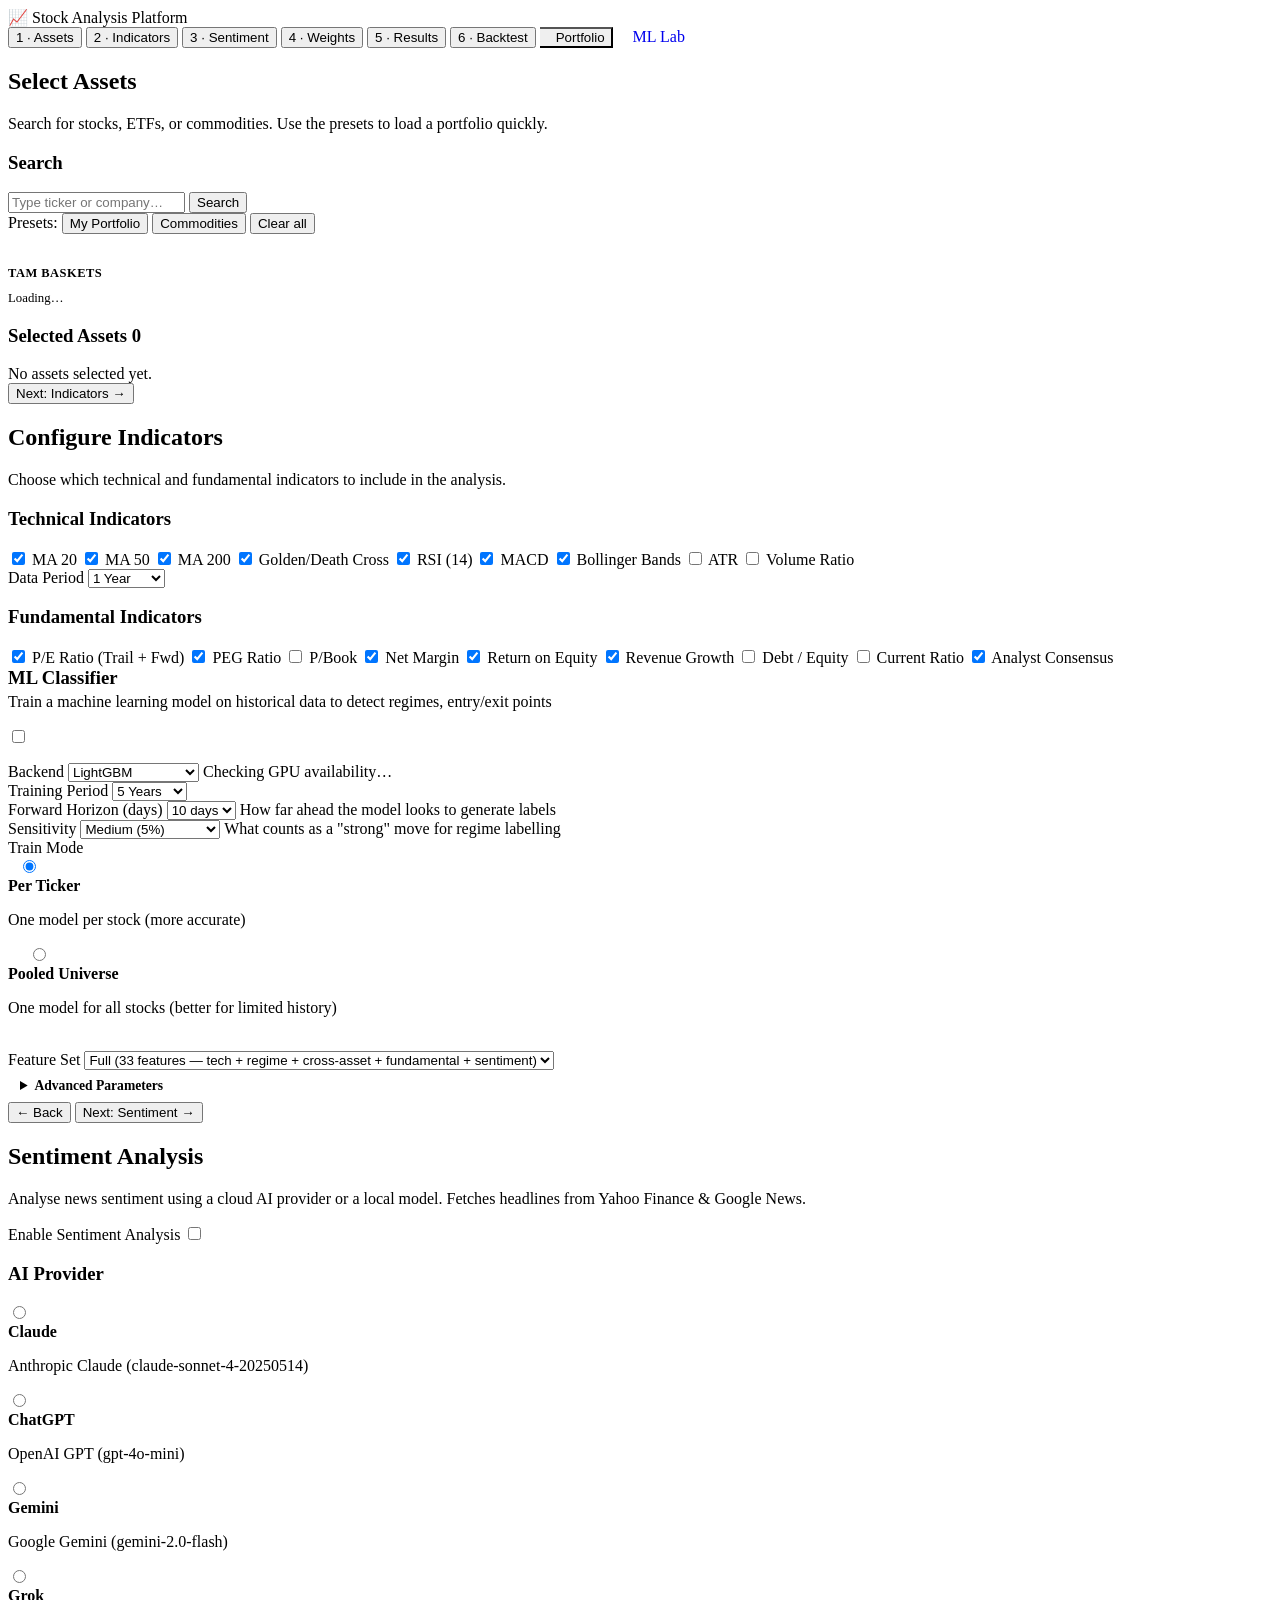
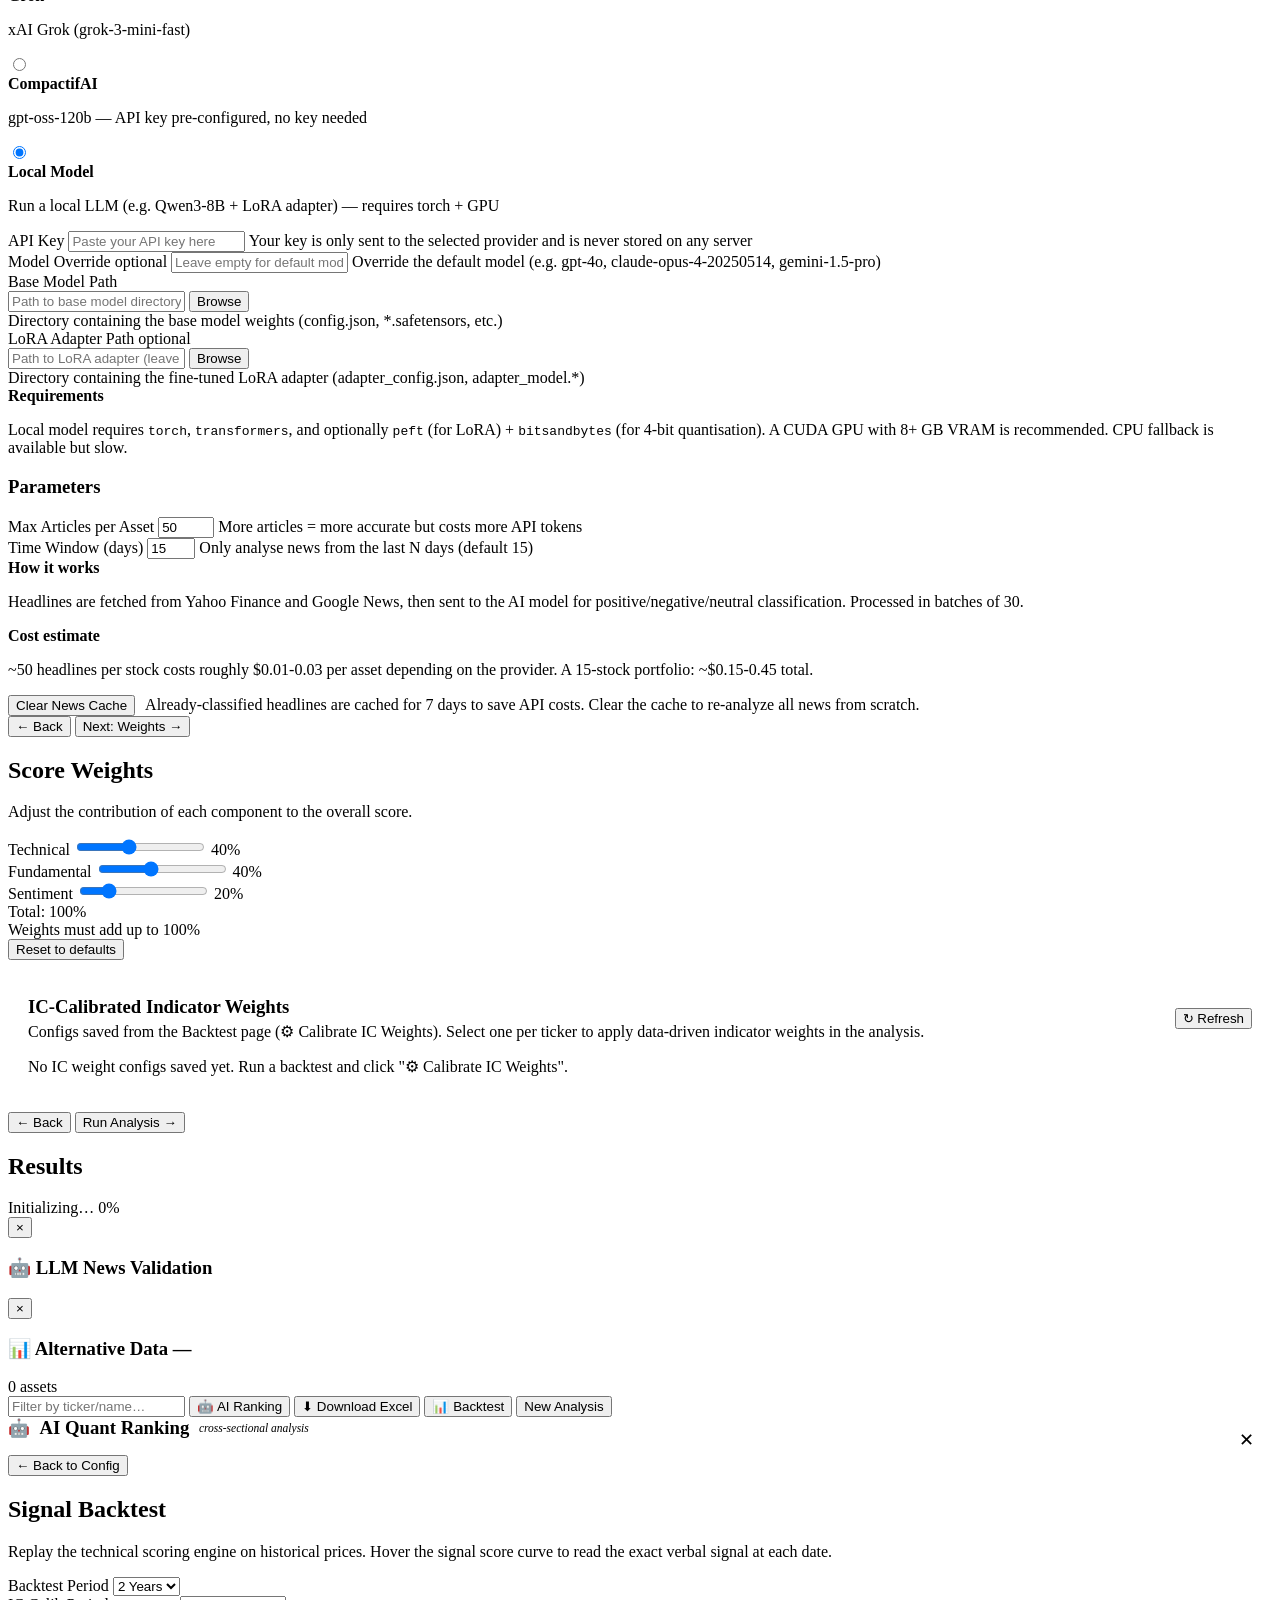
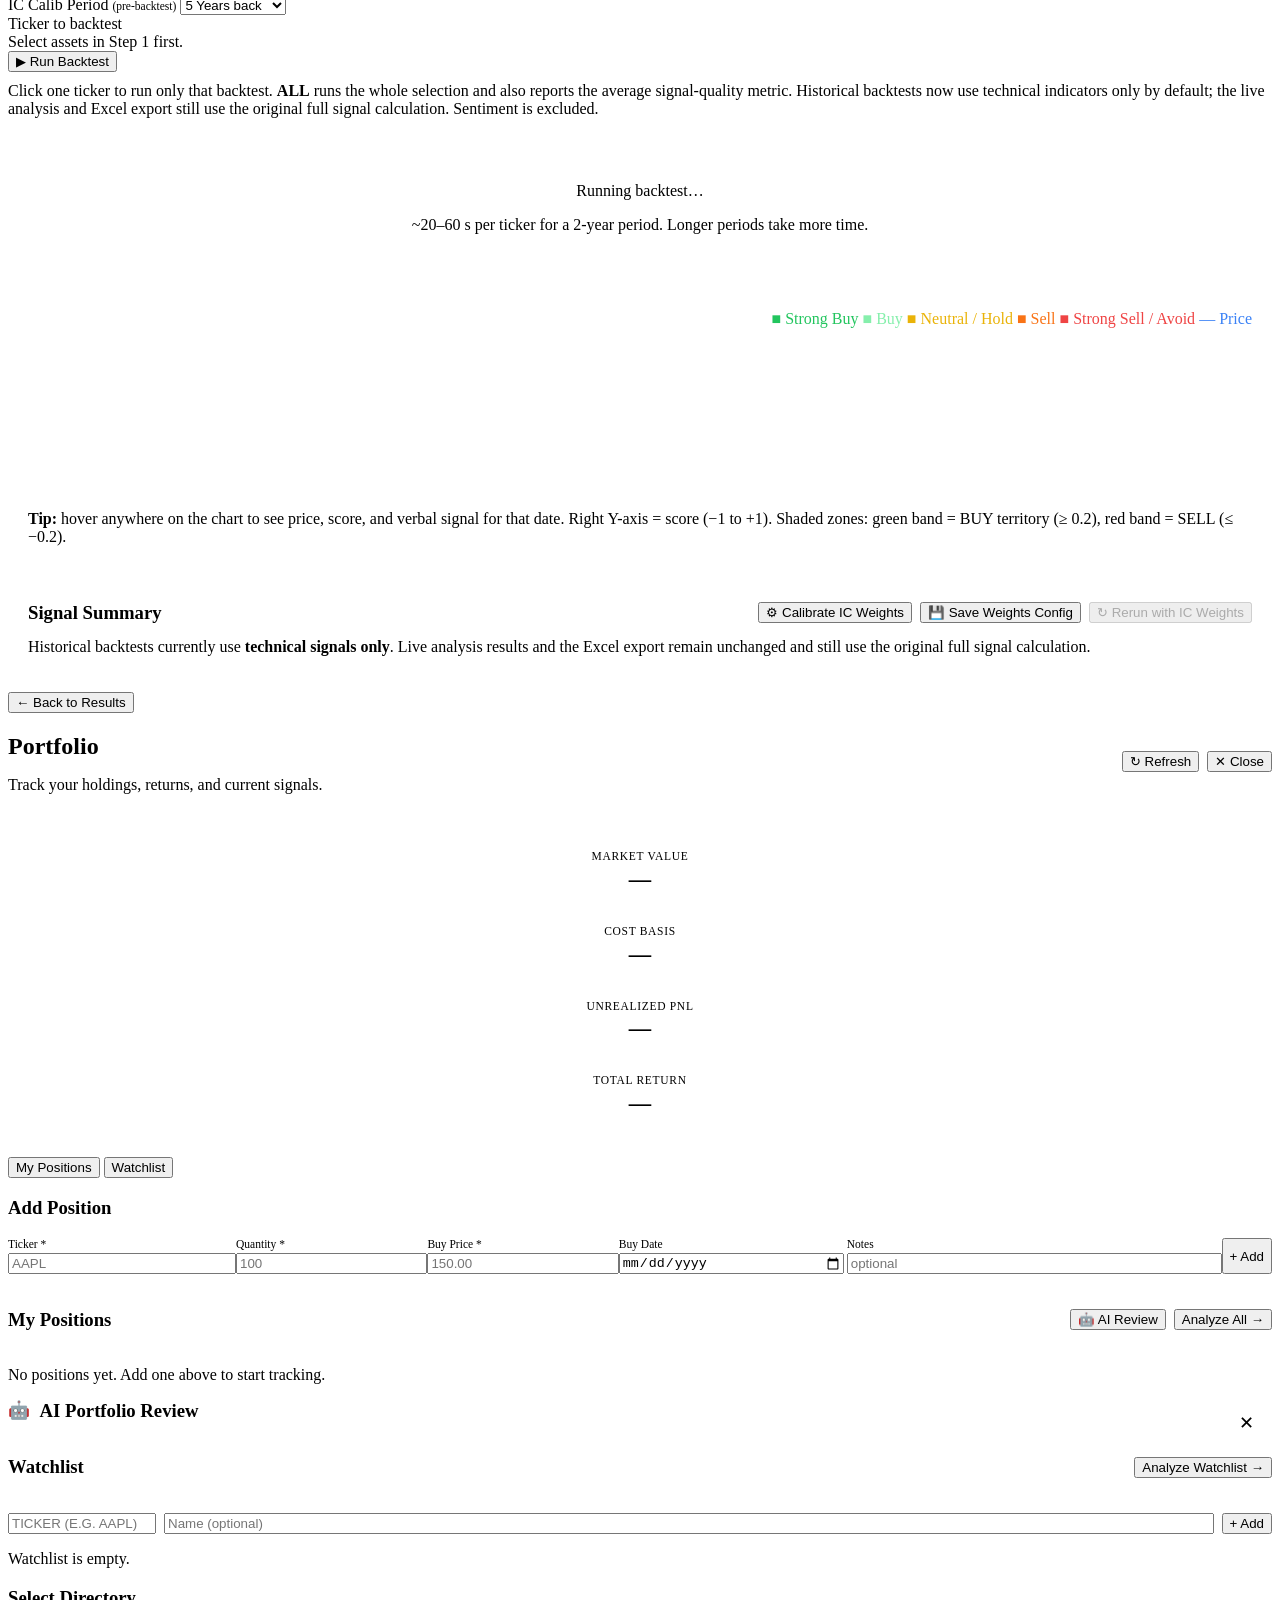
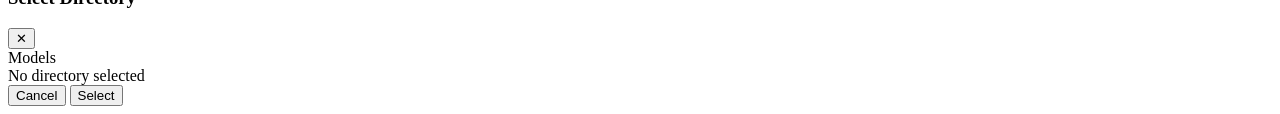
==== frontend/index.html @ 8187e203 "Initial commit" ====
<!DOCTYPE html>
<html lang="en">
<head>
  <meta charset="UTF-8" />
  <meta name="viewport" content="width=device-width, initial-scale=1.0" />
  <title>Stock Analysis Platform</title>
  <link rel="stylesheet" href="/css/style.css" />
</head>
<body>

<!-- ── Top bar ─────────────────────────────────────────────────────────── -->
<header class="topbar">
  <div class="topbar-brand">
    <span class="brand-icon">📈</span>
    <span class="brand-name">Stock Analysis Platform</span>
  </div>
  <nav class="step-nav" id="stepNav">
    <button class="step-btn active" data-step="1">1 · Assets</button>
    <button class="step-btn" data-step="2">2 · Indicators</button>
    <button class="step-btn" data-step="3">3 · Sentiment</button>
    <button class="step-btn" data-step="4">4 · Weights</button>
    <button class="step-btn" data-step="5">5 · Results</button>
    <button class="step-btn" data-step="6">6 · Backtest</button>
    <button class="step-btn" id="portfolioNavBtn" style="margin-left:auto;border-left:1px solid var(--border);padding-left:1rem">Portfolio</button>
    <a href="/ml-dashboard" class="step-btn" style="text-decoration:none;border-left:1px solid var(--border);padding-left:1rem">ML Lab</a>
  </nav>
</header>

<!-- ── Main content ────────────────────────────────────────────────────── -->
<main class="main">

  <!-- ══ STEP 1: Assets ══════════════════════════════════════════════════ -->
  <section class="step" id="step1">
    <h2 class="step-title">Select Assets</h2>
    <p class="step-sub">Search for stocks, ETFs, or commodities. Use the presets to load a portfolio quickly.</p>

    <div class="row gap-md">
      <!-- Search panel -->
      <div class="card flex-1">
        <h3 class="card-title">Search</h3>
        <div class="search-row">
          <input id="searchInput" class="input" type="text" placeholder="Type ticker or company…" autocomplete="off" />
          <button class="btn btn-primary" id="searchBtn">Search</button>
        </div>
        <div id="searchResults" class="search-results hidden"></div>
        <div class="preset-row">
          <span class="preset-label">Presets:</span>
          <button class="btn btn-sm" id="presetPortfolio">My Portfolio</button>
          <button class="btn btn-sm" id="presetCommodities">Commodities</button>
          <button class="btn btn-sm btn-danger" id="clearAssets">Clear all</button>
        </div>
        <!-- TAM Baskets -->
        <div style="margin-top:1rem;padding-top:1rem;border-top:1px solid var(--border)">
          <div style="font-size:0.78rem;color:var(--text2);margin-bottom:0.6rem;font-weight:600;letter-spacing:0.04em;text-transform:uppercase">TAM Baskets</div>
          <div id="tamBasketBtns" style="display:flex;flex-wrap:wrap;gap:0.4rem">
            <span style="font-size:0.8rem;color:var(--text3)">Loading…</span>
          </div>
        </div>
      </div>

      <!-- Selected assets -->
      <div class="card flex-1">
        <h3 class="card-title">Selected Assets <span id="assetCount" class="badge">0</span></h3>
        <div id="assetList" class="asset-list"></div>
        <div id="assetEmpty" class="empty-state">No assets selected yet.</div>
      </div>
    </div>

    <div class="step-footer">
      <button class="btn btn-primary btn-lg" id="step1Next">Next: Indicators →</button>
    </div>
  </section>

  <!-- ══ STEP 2: Indicators ══════════════════════════════════════════════ -->
  <section class="step hidden" id="step2">
    <h2 class="step-title">Configure Indicators</h2>
    <p class="step-sub">Choose which technical and fundamental indicators to include in the analysis.</p>

    <div class="row gap-md">
      <!-- Technical -->
      <div class="card flex-1">
        <h3 class="card-title">Technical Indicators</h3>
        <div class="check-group">
          <label class="check-item"><input type="checkbox" name="tech" value="ma20" checked /> MA 20</label>
          <label class="check-item"><input type="checkbox" name="tech" value="ma50" checked /> MA 50</label>
          <label class="check-item"><input type="checkbox" name="tech" value="ma200" checked /> MA 200</label>
          <label class="check-item"><input type="checkbox" name="tech" value="cross" checked /> Golden/Death Cross</label>
          <label class="check-item"><input type="checkbox" name="tech" value="rsi" checked /> RSI (14)</label>
          <label class="check-item"><input type="checkbox" name="tech" value="macd" checked /> MACD</label>
          <label class="check-item"><input type="checkbox" name="tech" value="bb" checked /> Bollinger Bands</label>
          <label class="check-item"><input type="checkbox" name="tech" value="atr" /> ATR</label>
          <label class="check-item"><input type="checkbox" name="tech" value="vol" /> Volume Ratio</label>
        </div>
        <div class="field mt-md">
          <label class="field-label">Data Period</label>
          <select class="input" id="dataPeriod">
            <option value="6mo">6 Months</option>
            <option value="1y" selected>1 Year</option>
            <option value="2y">2 Years</option>
            <option value="5y">5 Years</option>
          </select>
        </div>
      </div>

      <!-- Fundamental -->
      <div class="card flex-1">
        <h3 class="card-title">Fundamental Indicators</h3>
        <div class="check-group">
          <label class="check-item"><input type="checkbox" name="fund" value="pe" checked /> P/E Ratio (Trail + Fwd)</label>
          <label class="check-item"><input type="checkbox" name="fund" value="peg" checked /> PEG Ratio</label>
          <label class="check-item"><input type="checkbox" name="fund" value="pb" /> P/Book</label>
          <label class="check-item"><input type="checkbox" name="fund" value="margins" checked /> Net Margin</label>
          <label class="check-item"><input type="checkbox" name="fund" value="roe" checked /> Return on Equity</label>
          <label class="check-item"><input type="checkbox" name="fund" value="growth" checked /> Revenue Growth</label>
          <label class="check-item"><input type="checkbox" name="fund" value="de" /> Debt / Equity</label>
          <label class="check-item"><input type="checkbox" name="fund" value="cr" /> Current Ratio</label>
          <label class="check-item"><input type="checkbox" name="fund" value="analyst" checked /> Analyst Consensus</label>
        </div>
      </div>
    </div>

    <!-- ML Classifier -->
    <div class="card mt-md" id="mlCard">
      <div class="toggle-row">
        <div>
          <h3 class="card-title" style="margin:0">ML Classifier</h3>
          <p class="hint" style="margin-top:4px">Train a machine learning model on historical data to detect regimes, entry/exit points</p>
        </div>
        <label class="toggle-switch">
          <input type="checkbox" id="mlEnabled" />
          <span class="toggle-slider"></span>
        </label>
      </div>

      <div id="mlConfig" class="hidden" style="margin-top:16px">
        <div class="row gap-md">
          <div class="flex-1">
            <div class="field">
              <label class="field-label">Backend</label>
              <select class="input" id="mlBackend">
                <option value="lightgbm" selected>LightGBM</option>
                <option value="mlp">MLP (GPU)</option>
                <option value="logistic">Logistic (Baseline)</option>
              </select>
              <span class="hint" id="mlBackendHint">Checking GPU availability…</span>
            </div>

            <div class="field mt-sm">
              <label class="field-label">Training Period</label>
              <select class="input" id="mlTrainPeriod">
                <option value="2y">2 Years</option>
                <option value="3y">3 Years</option>
                <option value="5y" selected>5 Years</option>
                <option value="10y">10 Years</option>
              </select>
            </div>

            <div class="field mt-sm">
              <label class="field-label">Forward Horizon (days)</label>
              <select class="input" id="mlHorizon">
                <option value="5">5 days</option>
                <option value="10" selected>10 days</option>
                <option value="20">20 days</option>
                <option value="40">40 days</option>
              </select>
              <span class="hint">How far ahead the model looks to generate labels</span>
            </div>
          </div>

          <div class="flex-1">
            <div class="field">
              <label class="field-label">Sensitivity</label>
              <select class="input" id="mlThreshold">
                <option value="0.02">High (2% threshold)</option>
                <option value="0.03">Medium-High (3%)</option>
                <option value="0.05" selected>Medium (5%)</option>
                <option value="0.08">Low (8%)</option>
                <option value="0.10">Very Low (10%)</option>
              </select>
              <span class="hint">What counts as a "strong" move for regime labelling</span>
            </div>

            <div class="field mt-sm">
              <label class="field-label">Train Mode</label>
              <div class="radio-group" style="gap:6px">
                <label class="radio-item" style="padding:6px 10px">
                  <input type="radio" name="mlTrainMode" value="per_ticker" checked />
                  <div><strong>Per Ticker</strong><p class="hint">One model per stock (more accurate)</p></div>
                </label>
                <label class="radio-item" style="padding:6px 10px">
                  <input type="radio" name="mlTrainMode" value="universe" />
                  <div><strong>Pooled Universe</strong><p class="hint">One model for all stocks (better for limited history)</p></div>
                </label>
              </div>
            </div>

            <div class="field mt-sm">
              <label class="field-label">Feature Set</label>
              <select class="input" id="mlFeatureSet">
                <option value="full" selected>Full (33 features — tech + regime + cross-asset + fundamental + sentiment)</option>
                <option value="minimal">Minimal (19 features — tech + regime only, faster)</option>
              </select>
            </div>
          </div>
        </div>

        <!-- Advanced (collapsed by default) -->
        <details class="mt-sm" style="border:1px solid var(--border);border-radius:8px;padding:8px 12px">
          <summary style="cursor:pointer;font-size:0.85rem;font-weight:600;color:var(--text2)">Advanced Parameters</summary>
          <div class="row gap-md" style="margin-top:10px">
            <div class="flex-1">
              <div class="field">
                <label class="field-label">Trees (sklearn)</label>
                <input class="input" id="mlTrees" type="number" value="200" min="50" max="500" step="50" />
              </div>
              <div class="field mt-sm">
                <label class="field-label">Max Depth</label>
                <input class="input" id="mlDepth" type="number" value="4" min="2" max="8" />
              </div>
            </div>
            <div class="flex-1">
              <div class="field">
                <label class="field-label">Epochs (PyTorch)</label>
                <input class="input" id="mlEpochs" type="number" value="100" min="20" max="500" step="10" />
              </div>
              <div class="field mt-sm">
                <label class="field-label">Dropout</label>
                <input class="input" id="mlDropout" type="number" value="0.3" min="0" max="0.7" step="0.05" />
              </div>
            </div>
          </div>
          <div class="mt-sm" style="display:flex;align-items:center;gap:10px">
            <button class="btn btn-sm btn-outline" id="clearMLModels" type="button">Clear Cached Models</button>
            <span class="hint">Trained models are cached for 7 days. Clear to force retraining.</span>
          </div>
        </details>
      </div>
    </div>

    <div class="step-footer">
      <button class="btn btn-ghost" id="step2Back">← Back</button>
      <button class="btn btn-primary btn-lg" id="step2Next">Next: Sentiment →</button>
    </div>
  </section>

  <!-- ══ STEP 3: Sentiment ════════════════════════════════════════════════ -->
  <section class="step hidden" id="step3">
    <h2 class="step-title">Sentiment Analysis</h2>
    <p class="step-sub">Analyse news sentiment using a cloud AI provider or a local model. Fetches headlines from Yahoo Finance &amp; Google News.</p>

    <div class="card">
      <div class="toggle-row">
        <label class="toggle-label">Enable Sentiment Analysis</label>
        <label class="toggle-switch">
          <input type="checkbox" id="sentEnabled" />
          <span class="toggle-slider"></span>
        </label>
      </div>
    </div>

    <div id="sentConfig" class="hidden">
      <div class="row gap-md mt-md">
        <div class="card flex-1">
          <h3 class="card-title">AI Provider</h3>
          <div class="radio-group">
            <label class="radio-item">
              <input type="radio" name="sentProvider" value="claude" />
              <div>
                <strong>Claude</strong>
                <p class="hint">Anthropic Claude (claude-sonnet-4-20250514)</p>
              </div>
            </label>
            <label class="radio-item">
              <input type="radio" name="sentProvider" value="gpt" />
              <div>
                <strong>ChatGPT</strong>
                <p class="hint">OpenAI GPT (gpt-4o-mini)</p>
              </div>
            </label>
            <label class="radio-item">
              <input type="radio" name="sentProvider" value="gemini" />
              <div>
                <strong>Gemini</strong>
                <p class="hint">Google Gemini (gemini-2.0-flash)</p>
              </div>
            </label>
            <label class="radio-item">
              <input type="radio" name="sentProvider" value="grok" />
              <div>
                <strong>Grok</strong>
                <p class="hint">xAI Grok (grok-3-mini-fast)</p>
              </div>
            </label>
            <label class="radio-item">
              <input type="radio" name="sentProvider" value="compactifai" />
              <div>
                <strong>CompactifAI</strong>
                <p class="hint">gpt-oss-120b — API key pre-configured, no key needed</p>
              </div>
            </label>
            <label class="radio-item">
              <input type="radio" name="sentProvider" value="local" checked />
              <div>
                <strong>Local Model</strong>
                <p class="hint">Run a local LLM (e.g. Qwen3-8B + LoRA adapter) — requires torch + GPU</p>
              </div>
            </label>
          </div>

          <!-- Cloud API fields (hidden when local is selected) -->
          <div id="cloudApiFields">
            <div class="field mt-md">
              <label class="field-label">API Key</label>
              <input class="input" id="apiKey" type="password"
                     placeholder="Paste your API key here" autocomplete="off" />
              <span class="hint">Your key is only sent to the selected provider and is never stored on any server</span>
            </div>

            <div class="field mt-sm">
              <label class="field-label">Model Override <span class="badge badge-opt">optional</span></label>
              <input class="input" id="sentModel" type="text"
                     placeholder="Leave empty for default model" />
              <span class="hint">Override the default model (e.g. gpt-4o, claude-opus-4-20250514, gemini-1.5-pro)</span>
            </div>
          </div>

          <!-- Local model fields (hidden when cloud API is selected) -->
          <div id="localModelFields" class="hidden">
            <div class="field mt-md">
              <label class="field-label">Base Model Path</label>
              <div class="input-with-btn">
                <input class="input" id="modelPath" type="text"
                       placeholder="Path to base model directory (e.g. Qwen3-8B)" />
                <button class="btn btn-sm" id="browseModelBtn">Browse</button>
              </div>
              <span class="hint">Directory containing the base model weights (config.json, *.safetensors, etc.)</span>
            </div>

            <div class="field mt-sm">
              <label class="field-label">LoRA Adapter Path <span class="badge badge-opt">optional</span></label>
              <div class="input-with-btn">
                <input class="input" id="adapterPath" type="text"
                       placeholder="Path to LoRA adapter (leave empty for base model only)" />
                <button class="btn btn-sm" id="browseAdapterBtn">Browse</button>
              </div>
              <span class="hint">Directory containing the fine-tuned LoRA adapter (adapter_config.json, adapter_model.*)</span>
            </div>

            <div class="info-box info-box-warn mt-sm">
              <strong>Requirements</strong>
              <p>Local model requires <code>torch</code>, <code>transformers</code>, and optionally
                 <code>peft</code> (for LoRA) + <code>bitsandbytes</code> (for 4-bit quantisation).
                 A CUDA GPU with 8+ GB VRAM is recommended. CPU fallback is available but slow.</p>
            </div>
          </div>
        </div>

        <div class="card flex-1">
          <h3 class="card-title">Parameters</h3>
          <div class="field">
            <label class="field-label">Max Articles per Asset</label>
            <input class="input" id="maxArticles" type="number" value="50" min="5" max="200" />
            <span class="hint">More articles = more accurate but costs more API tokens</span>
          </div>
          <div class="field mt-sm">
            <label class="field-label">Time Window (days)</label>
            <input class="input" id="newsDays" type="number" value="15" min="1" max="90" />
            <span class="hint">Only analyse news from the last N days (default 15)</span>
          </div>
          <div class="info-box mt-md">
            <strong>How it works</strong>
            <p>Headlines are fetched from Yahoo Finance and Google News, then sent to the AI model
               for positive/negative/neutral classification. Processed in batches of 30.</p>
          </div>
          <div id="costEstimate" class="info-box info-box-green mt-sm">
            <strong>Cost estimate</strong>
            <p>~50 headlines per stock costs roughly $0.01-0.03 per asset depending on the provider.
               A 15-stock portfolio: ~$0.15-0.45 total.</p>
          </div>
          <div class="mt-sm" style="display:flex;align-items:center;gap:10px;">
            <button class="btn btn-sm btn-outline" id="clearCacheBtn" type="button"
                    onclick="clearNewsCache()">Clear News Cache</button>
            <span class="hint">Already-classified headlines are cached for 7 days to save API costs.
                  Clear the cache to re-analyze all news from scratch.</span>
          </div>
        </div>
      </div>
    </div>

    <div class="step-footer">
      <button class="btn btn-ghost" id="step3Back">← Back</button>
      <button class="btn btn-primary btn-lg" id="step3Next">Next: Weights →</button>
    </div>
  </section>

  <!-- ══ STEP 4: Weights ══════════════════════════════════════════════════ -->
  <section class="step hidden" id="step4">
    <h2 class="step-title">Score Weights</h2>
    <p class="step-sub">Adjust the contribution of each component to the overall score.</p>

    <div class="card weight-card">
      <div class="weight-row">
        <span class="weight-label">Technical</span>
        <input class="weight-slider" type="range" id="wTech" min="0" max="100" value="40" />
        <span class="weight-val" id="wTechVal">40%</span>
      </div>
      <div class="weight-row">
        <span class="weight-label">Fundamental</span>
        <input class="weight-slider" type="range" id="wFund" min="0" max="100" value="40" />
        <span class="weight-val" id="wFundVal">40%</span>
      </div>
      <div class="weight-row" id="sentWeightRow">
        <span class="weight-label">Sentiment</span>
        <input class="weight-slider" type="range" id="wSent" min="0" max="100" value="20" />
        <span class="weight-val" id="wSentVal">20%</span>
      </div>
      <div class="weight-total">
        <span>Total: </span><span id="weightTotal" class="weight-total-val">100%</span>
      </div>
      <div id="weightWarning" class="warning hidden">Weights must add up to 100%</div>
      <button class="btn btn-sm mt-md" id="resetWeights">Reset to defaults</button>
    </div>

    <!-- IC Weight Configs panel -->
    <div class="card" style="padding:1.25rem;margin-top:1rem">
      <div style="display:flex;align-items:center;justify-content:space-between;flex-wrap:wrap;gap:0.5rem;margin-bottom:0.75rem">
        <div>
          <h3 class="card-title" style="margin:0">IC-Calibrated Indicator Weights</h3>
          <p class="hint" style="margin:0.2rem 0 0">
            Configs saved from the Backtest page (⚙ Calibrate IC Weights).
            Select one per ticker to apply data-driven indicator weights in the analysis.
          </p>
        </div>
        <button class="btn btn-outline btn-sm" onclick="loadICWeightConfigs()">↻ Refresh</button>
      </div>
      <div id="icWeightConfigList">
        <p class="hint muted">No IC weight configs saved yet. Run a backtest and click "⚙ Calibrate IC Weights".</p>
      </div>
      <div id="icWeightActive" style="margin-top:0.75rem"></div>
    </div>

    <div class="step-footer">
      <button class="btn btn-ghost" id="step4Back">← Back</button>
      <button class="btn btn-primary btn-lg" id="runAnalysis">Run Analysis →</button>
    </div>
  </section>

  <!-- ══ STEP 5: Results ══════════════════════════════════════════════════ -->
  <section class="step hidden" id="step5">
    <h2 class="step-title">Results</h2>

    <!-- Progress panel -->
    <div id="progressPanel" class="card progress-card">
      <div class="progress-header">
        <span id="progressStage">Initializing…</span>
        <span id="progressPct" class="progress-pct">0%</span>
      </div>
      <div class="progress-bar-wrap">
        <div class="progress-bar" id="progressBar" style="width:0%"></div>
      </div>
      <div id="progressLog" class="progress-log"></div>
    </div>

    <!-- Results panel (hidden until done) -->
    <!-- LLM validator modal -->
    <div id="llmModal" class="llm-modal hidden">
      <div class="llm-modal-content">
        <button class="llm-modal-close" onclick="document.getElementById('llmModal').classList.add('hidden')">×</button>
        <h3>🤖 LLM News Validation</h3>
        <div id="llmModalBody"></div>
      </div>
    </div>

    <!-- Alternative data modal -->
    <div id="altDataModal" class="llm-modal hidden">
      <div class="llm-modal-content" style="max-width:660px">
        <button class="llm-modal-close" onclick="document.getElementById('altDataModal').classList.add('hidden')">×</button>
        <h3>📊 Alternative Data — <span id="altDataTicker"></span></h3>
        <div id="altDataBody"></div>
      </div>
    </div>

    <div id="resultsPanel" class="hidden">
      <div class="results-toolbar">
        <div class="results-info">
          <span id="resultsCount" class="badge badge-lg">0 assets</span>
          <span id="resultsDate" class="hint"></span>
        </div>
        <div class="results-actions">
          <input class="input input-sm" id="filterInput" type="text" placeholder="Filter by ticker/name…" />
          <button class="btn btn-outline" id="aiRankBtn" title="AI cross-sectional ranking of all analyzed stocks">🤖 AI Ranking</button>
          <button class="btn btn-success" id="downloadExcel">⬇ Download Excel</button>
          <button class="btn btn-outline" id="goToBacktest">📊 Backtest</button>
          <button class="btn btn-ghost" id="newAnalysis">New Analysis</button>
        </div>
      </div>

      <!-- AI Quant Ranking panel (shown inline below toolbar) -->
      <div id="aiRankPanel" class="hidden" style="margin-bottom:1rem">
        <div class="card" style="border:1px solid var(--accent);position:relative">
          <button onclick="closeAiRankPanel()" style="position:absolute;top:0.75rem;right:0.75rem;background:none;border:none;color:var(--text2);font-size:1.1rem;cursor:pointer">✕</button>
          <div style="display:flex;align-items:center;gap:0.6rem;margin-bottom:1rem">
            <span style="font-size:1.1rem">🤖</span>
            <h3 class="card-title" style="margin:0">AI Quant Ranking</h3>
            <span style="font-size:0.72rem;color:var(--text2);font-style:italic">cross-sectional analysis</span>
          </div>
          <div id="aiRankBody"></div>
        </div>
      </div>

      <!-- Summary cards -->
      <div id="summaryCards" class="summary-cards"></div>

      <!-- Table -->
      <div class="table-wrap">
        <table class="results-table" id="resultsTable">
          <thead>
            <tr id="tableHead"></tr>
          </thead>
          <tbody id="tableBody"></tbody>
        </table>
      </div>
    </div>

    <div class="step-footer">
      <button class="btn btn-ghost" id="step5Back">← Back to Config</button>
    </div>
  </section>


  <!-- ══ STEP 6: Backtest ═══════════════════════════════════════════════════ -->
  <section class="step hidden" id="step6">
    <h2 class="step-title">Signal Backtest</h2>
    <p class="step-sub">Replay the technical scoring engine on historical prices. Hover the signal score curve to read the exact verbal signal at each date.</p>

    <!-- Controls -->
    <div class="card">
      <div class="row gap-md" style="align-items:flex-end;flex-wrap:wrap">
        <div class="field" style="min-width:160px">
          <label class="field-label">Backtest Period</label>
          <select class="input" id="btPeriod">
            <option value="1y">1 Year</option>
            <option value="2y" selected>2 Years</option>
            <option value="5y">5 Years</option>
          </select>
        </div>
        <div class="field" style="min-width:180px">
          <label class="field-label" title="IC calibration is computed on data BEFORE the backtest window. This controls how far back to fetch for calibration.">IC Calib Period <span class="hint" style="font-size:0.72rem">(pre-backtest)</span></label>
          <select class="input" id="btCalibPeriod">
            <option value="3y">3 Years back</option>
            <option value="5y" selected>5 Years back</option>
            <option value="10y">10 Years back</option>
          </select>
        </div>
        <div class="flex-1">
          <label class="field-label">Ticker to backtest</label>
          <div id="btTickerList" class="bt-ticker-tabs">
            <span class="hint">Select assets in Step 1 first.</span>
          </div>
        </div>
        <button class="btn btn-primary" id="runBacktest" style="white-space:nowrap;align-self:flex-end">▶ Run Backtest</button>
      </div>
      <p class="hint" style="margin-top:0.6rem">Click one ticker to run only that backtest. <strong>ALL</strong> runs the whole selection and also reports the average signal-quality metric. Historical backtests now use technical indicators only by default; the live analysis and Excel export still use the original full signal calculation. Sentiment is excluded.</p>
    </div>

    <!-- Loading state -->
    <div id="btLoading" class="card hidden" style="text-align:center;padding:2.5rem 2rem">
      <div class="bt-spinner"></div>
      <p id="btLoadingMsg" style="color:var(--text2);margin-top:0.5rem;font-weight:500">Running backtest…</p>
      <p class="hint">~20–60 s per ticker for a 2-year period. Longer periods take more time.</p>
    </div>

    <!-- Chart panel -->
    <div id="btChartPanel" class="card hidden" style="padding:1.25rem">
      <!-- Header row: title + legend -->
      <div style="display:flex;align-items:center;justify-content:space-between;flex-wrap:wrap;gap:0.5rem;margin-bottom:0.6rem">
        <span id="btChartTitle" class="card-title" style="margin:0;font-size:1rem"></span>
        <div class="bt-legend">
          <span class="bt-legend-item" style="color:#22c55e">■ Strong Buy</span>
          <span class="bt-legend-item" style="color:#86efac">■ Buy</span>
          <span class="bt-legend-item" style="color:#eab308">■ Neutral / Hold</span>
          <span class="bt-legend-item" style="color:#f97316">■ Sell</span>
          <span class="bt-legend-item" style="color:#ef4444">■ Strong Sell / Avoid</span>
          <span class="bt-legend-item" style="color:#3b82f6">— Price</span>
        </div>
      </div>
      <!-- Ticker tabs (shown when multiple stocks) -->
      <div id="btChartTabs" class="bt-ticker-tabs" style="margin-bottom:0.75rem"></div>
      <!-- Canvas -->
      <div class="bt-chart-wrap">
        <canvas id="btChart"></canvas>
      </div>
      <p class="bt-note">
        <strong>Tip:</strong> hover anywhere on the chart to see price, score, and verbal signal for that date.
        Right Y-axis = score (−1 to +1). Shaded zones: green band = BUY territory (≥ 0.2), red band = SELL (≤ −0.2).
      </p>
    </div>

    <!-- Stats panel -->
    <div id="btStats" class="hidden">
      <div class="card" style="padding:1.25rem">
        <div style="display:flex;align-items:center;justify-content:space-between;flex-wrap:wrap;gap:0.5rem;margin-bottom:0.9rem">
          <h3 class="card-title" style="margin:0">Signal Summary</h3>
          <div style="display:flex;gap:0.5rem;align-items:center;flex-wrap:wrap">
            <button class="btn btn-outline btn-sm" id="btCalibrateIC" title="Calibrate IC weights on data BEFORE the backtest window (uses IC Calib Period setting)">
              ⚙ Calibrate IC Weights
            </button>
            <button class="btn btn-outline btn-sm" id="btSaveWeights" title="Save the current weights config (calibrated if applicable) to the Step 4 weights list under this ticker">
              💾 Save Weights Config
            </button>
            <button class="btn btn-outline btn-sm" id="btRerunIC" disabled title="Rerun the backtest using the saved IC weights for this ticker">
              ↻ Rerun with IC Weights
            </button>
          </div>
        </div>
        <div id="btCalibrateStatus" style="font-size:0.78rem;margin-bottom:0.5rem"></div>
        <div id="btStatsInner"></div>
        <p class="bt-note" style="margin-top:0.75rem">
          Historical backtests currently use <strong>technical signals only</strong>. Live analysis results and the Excel export remain unchanged and still use the original full signal calculation.
        </p>
      </div>
    </div>

    <div class="step-footer">
      <button class="btn btn-ghost" id="step6Back">← Back to Results</button>
    </div>
  </section>

  <!-- ══ PORTFOLIO SECTION ════════════════════════════════════════════════ -->
  <section id="portfolioSection" class="step hidden">
    <div style="display:flex;align-items:center;justify-content:space-between;margin-bottom:1.5rem">
      <div>
        <h2 class="step-title" style="margin-bottom:0.25rem">Portfolio</h2>
        <p class="step-sub">Track your holdings, returns, and current signals.</p>
      </div>
      <div style="display:flex;gap:0.5rem">
        <button class="btn btn-sm" id="portfolioRefresh">↻ Refresh</button>
        <button class="btn btn-sm btn-danger" id="portfolioClose">✕ Close</button>
      </div>
    </div>

    <!-- Summary cards -->
    <div class="row gap-md" style="margin-bottom:1.5rem">
      <div class="card" style="flex:1;text-align:center;padding:1rem">
        <div style="font-size:0.72rem;color:var(--text2);text-transform:uppercase;letter-spacing:0.06em;margin-bottom:0.3rem">Market Value</div>
        <div id="pfMarketValue" style="font-size:1.4rem;font-weight:700">—</div>
      </div>
      <div class="card" style="flex:1;text-align:center;padding:1rem">
        <div style="font-size:0.72rem;color:var(--text2);text-transform:uppercase;letter-spacing:0.06em;margin-bottom:0.3rem">Cost Basis</div>
        <div id="pfCostBasis" style="font-size:1.4rem;font-weight:700">—</div>
      </div>
      <div class="card" style="flex:1;text-align:center;padding:1rem">
        <div style="font-size:0.72rem;color:var(--text2);text-transform:uppercase;letter-spacing:0.06em;margin-bottom:0.3rem">Unrealized PnL</div>
        <div id="pfUnrealized" style="font-size:1.4rem;font-weight:700">—</div>
      </div>
      <div class="card" style="flex:1;text-align:center;padding:1rem">
        <div style="font-size:0.72rem;color:var(--text2);text-transform:uppercase;letter-spacing:0.06em;margin-bottom:0.3rem">Total Return</div>
        <div id="pfReturnPct" style="font-size:1.4rem;font-weight:700">—</div>
      </div>
    </div>

    <!-- Tabs -->
    <div style="display:flex;gap:4px;margin-bottom:1rem">
      <button class="btn btn-sm active" id="pfTabPositions" onclick="pfSwitchTab('positions')">My Positions</button>
      <button class="btn btn-sm" id="pfTabWatchlist" onclick="pfSwitchTab('watchlist')">Watchlist</button>
    </div>

    <!-- Positions tab -->
    <div id="pfPositionsPane">
      <!-- Add position form -->
      <div class="card" style="margin-bottom:1rem">
        <h3 class="card-title">Add Position</h3>
        <div style="display:grid;grid-template-columns:1.2fr 1fr 1fr 1.2fr 2fr auto;gap:0.5rem;align-items:end">
          <div>
            <label style="font-size:0.72rem;color:var(--text2);display:block;margin-bottom:0.2rem">Ticker *</label>
            <input id="pfPosTicker" class="input" type="text" placeholder="AAPL" style="text-transform:uppercase;width:100%" />
          </div>
          <div>
            <label style="font-size:0.72rem;color:var(--text2);display:block;margin-bottom:0.2rem">Quantity *</label>
            <input id="pfPosQty" class="input" type="number" step="any" min="0" placeholder="100" style="width:100%" />
          </div>
          <div>
            <label style="font-size:0.72rem;color:var(--text2);display:block;margin-bottom:0.2rem">Buy Price *</label>
            <input id="pfPosPrice" class="input" type="number" step="any" min="0" placeholder="150.00" style="width:100%" />
          </div>
          <div>
            <label style="font-size:0.72rem;color:var(--text2);display:block;margin-bottom:0.2rem">Buy Date</label>
            <input id="pfPosDate" class="input" type="date" style="width:100%" />
          </div>
          <div>
            <label style="font-size:0.72rem;color:var(--text2);display:block;margin-bottom:0.2rem">Notes</label>
            <input id="pfPosNotes" class="input" type="text" placeholder="optional" style="width:100%" />
          </div>
          <button class="btn btn-sm btn-primary" id="pfPosAdd" style="height:36px">+ Add</button>
        </div>
      </div>

      <!-- Positions table -->
      <div class="card">
        <div style="display:flex;align-items:center;justify-content:space-between;margin-bottom:1rem">
          <h3 class="card-title">My Positions</h3>
          <div style="display:flex;gap:0.5rem">
            <button class="btn btn-sm btn-outline" id="pfAiReviewBtn" title="AI portfolio manager review">🤖 AI Review</button>
            <button class="btn btn-sm btn-primary" id="pfAnalyzePositions">Analyze All →</button>
          </div>
        </div>
        <div id="pfPositionsTable" style="overflow-x:auto"><div class="empty-state">No positions yet. Add one above to start tracking.</div></div>
      </div>

      <!-- AI Portfolio Review panel -->
      <div id="pfAiReviewPanel" class="hidden" style="margin-top:1rem">
        <div class="card" style="border:1px solid var(--accent);position:relative">
          <button onclick="closePfAiReview()" style="position:absolute;top:0.75rem;right:0.75rem;background:none;border:none;color:var(--text2);font-size:1.1rem;cursor:pointer">✕</button>
          <div style="display:flex;align-items:center;gap:0.6rem;margin-bottom:1rem">
            <span style="font-size:1.1rem">🤖</span>
            <h3 class="card-title" style="margin:0">AI Portfolio Review</h3>
          </div>
          <div id="pfAiReviewBody"></div>
        </div>
      </div>
    </div>

    <!-- Watchlist tab -->
    <div id="pfWatchlistPane" class="hidden">
      <div class="card">
        <div style="display:flex;align-items:center;justify-content:space-between;margin-bottom:1rem">
          <h3 class="card-title">Watchlist</h3>
          <button class="btn btn-sm btn-primary" id="pfAnalyzeWatchlist">Analyze Watchlist →</button>
        </div>
        <div style="display:flex;gap:0.5rem;margin-bottom:1rem">
          <input id="pfWatchTicker" class="input" type="text" placeholder="Ticker (e.g. AAPL)" style="max-width:140px;text-transform:uppercase" />
          <input id="pfWatchName" class="input" type="text" placeholder="Name (optional)" style="flex:1" />
          <button class="btn btn-sm btn-primary" id="pfWatchAdd">+ Add</button>
        </div>
        <div id="pfWatchlistTable"><div class="empty-state">Watchlist is empty.</div></div>
      </div>
    </div>
  </section>

</main>

<!-- ── Toast notifications ──────────────────────────────────────────────── -->
<div id="toast" class="toast hidden"></div>

  <!-- ══ FILE BROWSER MODAL ════════════════════════════════════════════════ -->
  <div id="fileBrowserModal" class="modal hidden">
    <div class="modal-backdrop"></div>
    <div class="modal-content">
      <div class="modal-header">
        <h3 id="browserTitle">Select Directory</h3>
        <button class="btn btn-ghost btn-sm" id="closeBrowser">✕</button>
      </div>
      <div class="modal-body">
        <div class="breadcrumb" id="browserBreadcrumb">
          <span class="breadcrumb-root">Models</span>
        </div>
        <div id="browserEntries" class="browser-entries">
          <!-- Filled dynamically -->
        </div>
      </div>
      <div class="modal-footer">
        <div class="selected-path" id="selectedPath">No directory selected</div>
        <div class="modal-actions">
          <button class="btn btn-ghost" id="cancelBrowse">Cancel</button>
          <button class="btn btn-primary" id="confirmBrowse">Select</button>
        </div>
      </div>
    </div>
  </div>

  <script src="/js/app.js"></script>

</body>
</html>
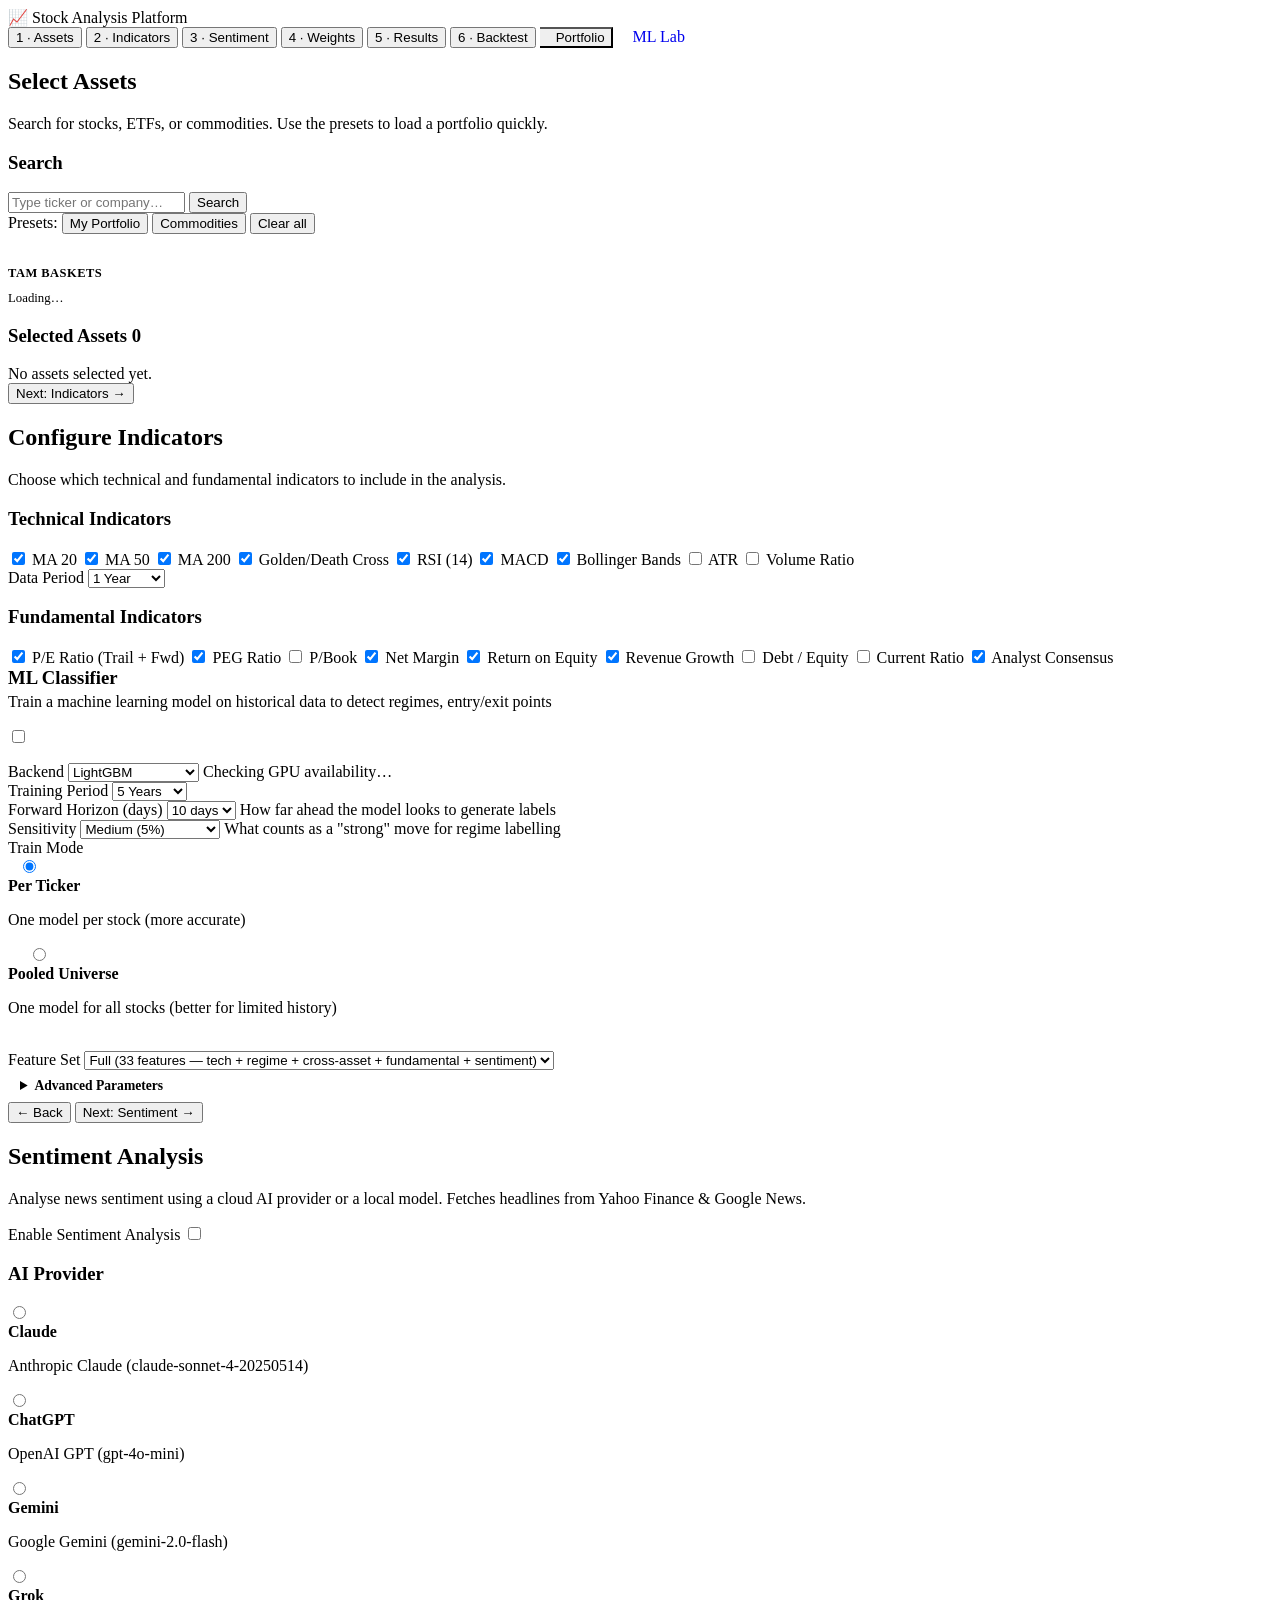
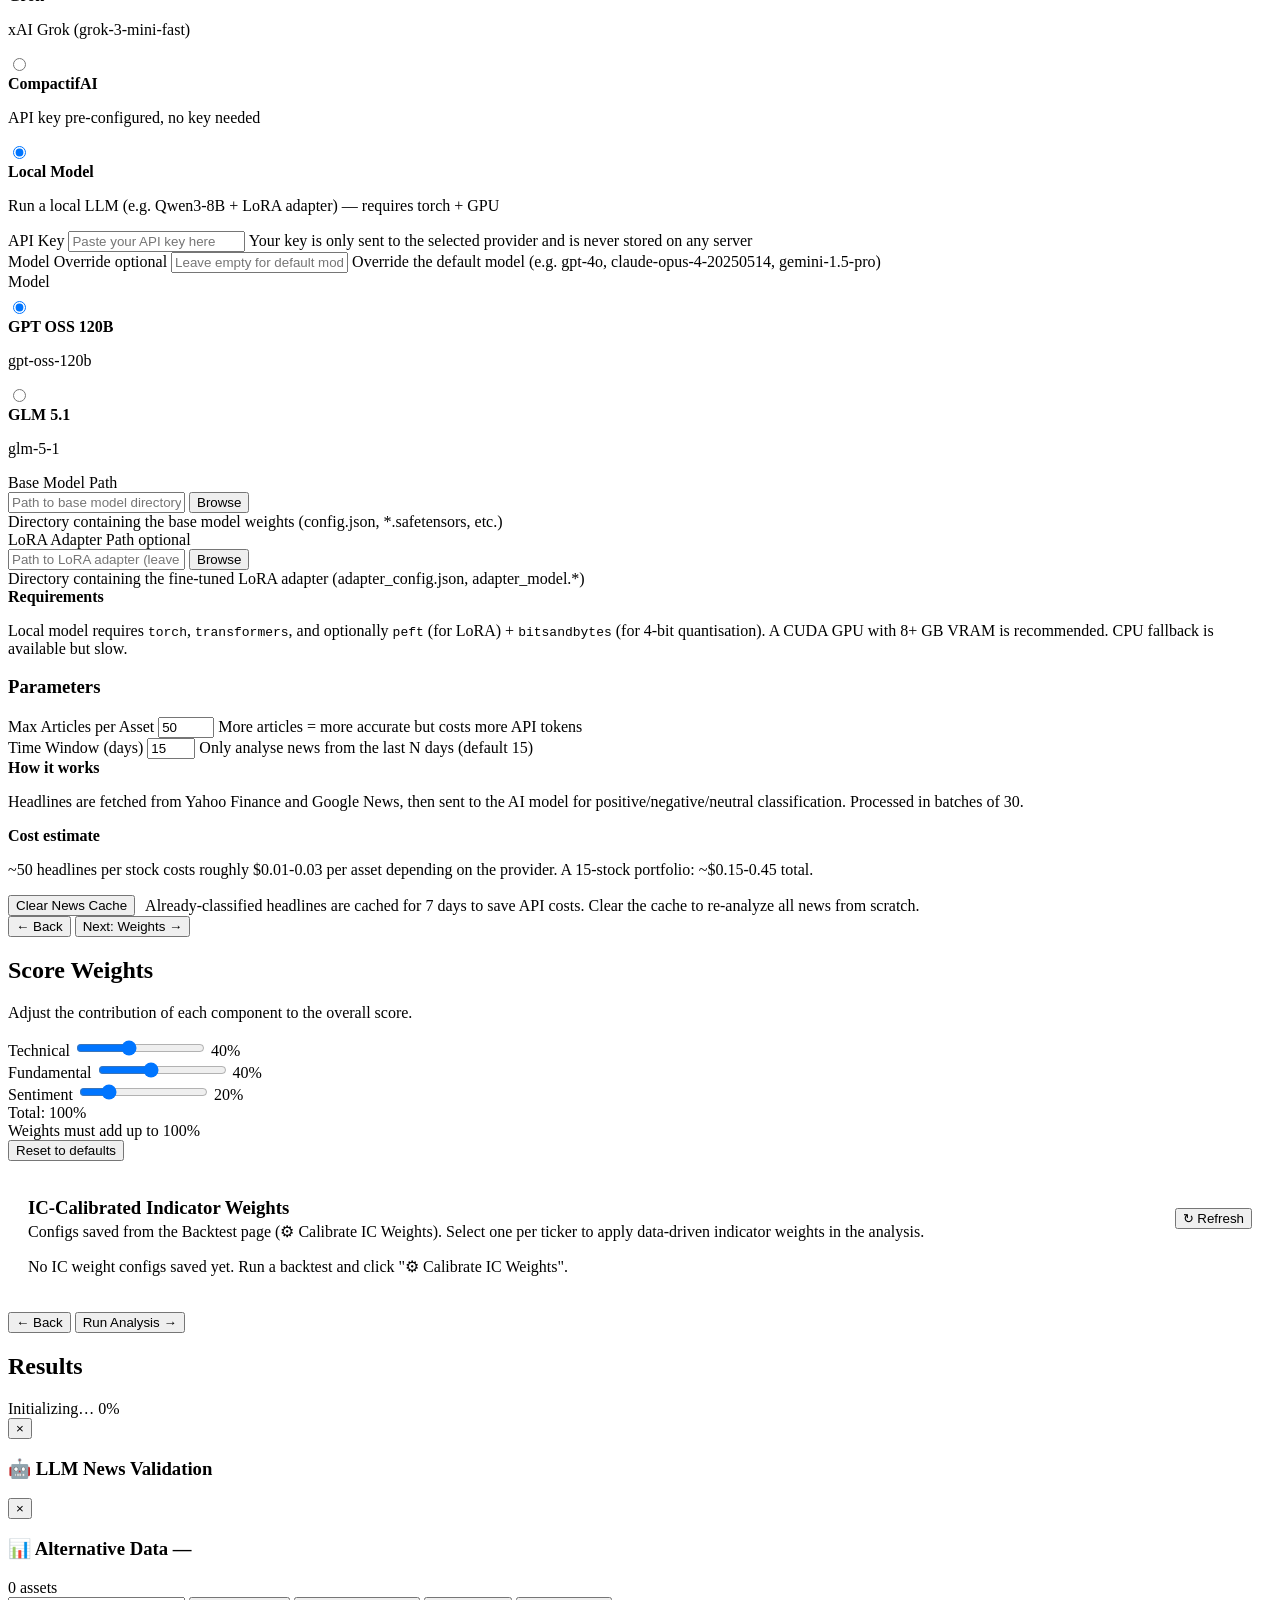
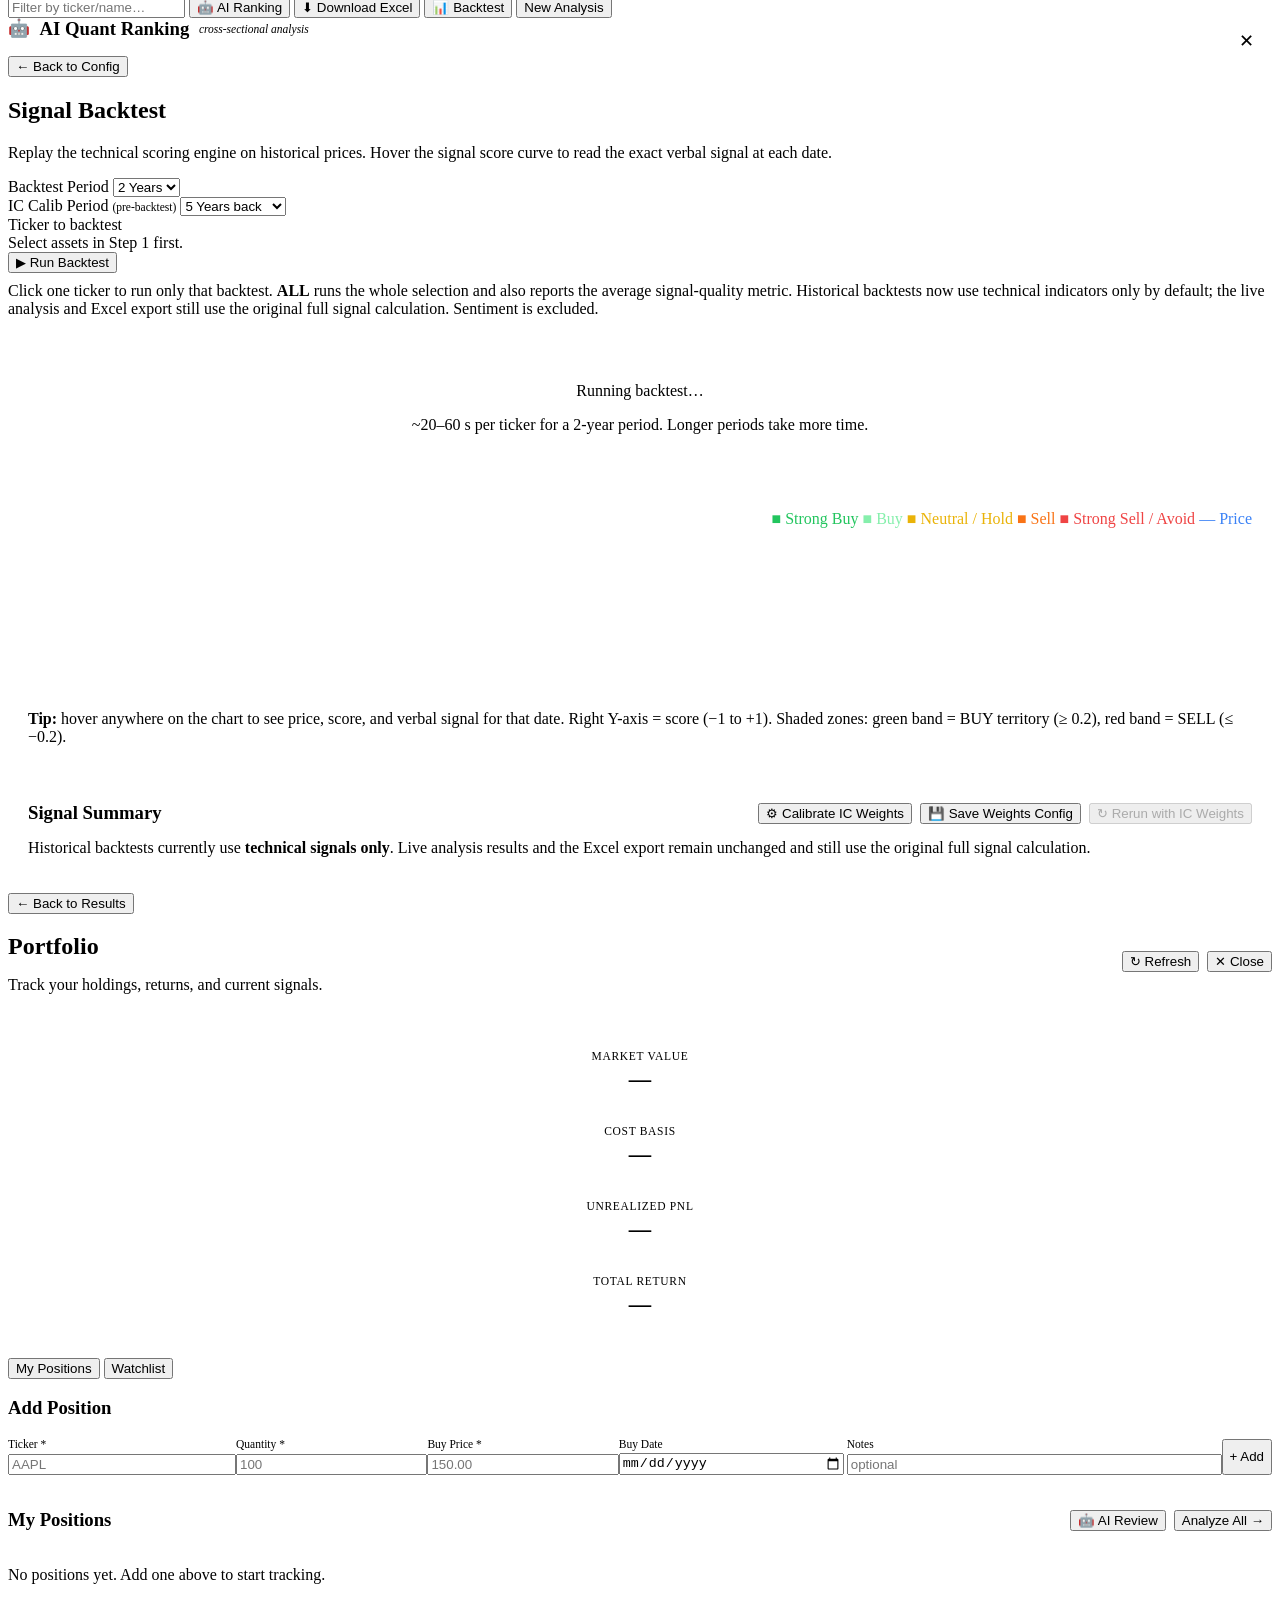
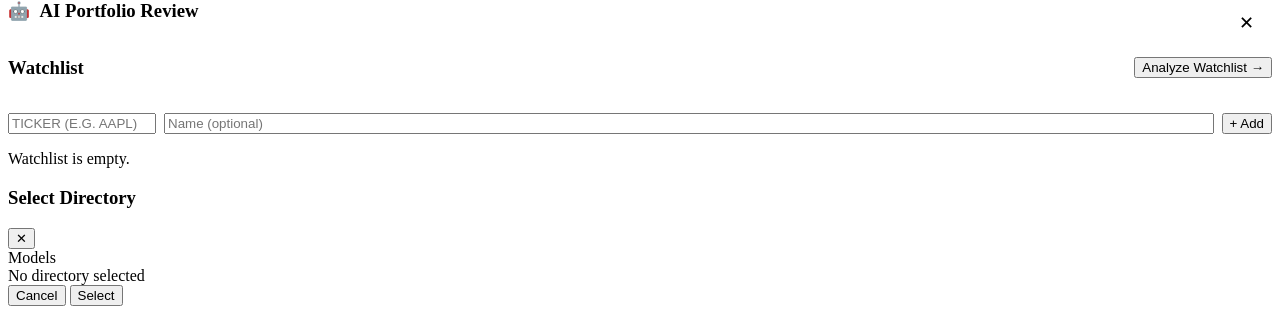
==== commit 43062718: "Add CompactifAI model selector (GLM 5.1 / GPT OSS 120B) across all LLM features - Step 3 Sentiment p" ====
--- a/frontend/index.html
+++ b/frontend/index.html
@@ -295,7 +295,7 @@
               <input type="radio" name="sentProvider" value="compactifai" />
               <div>
                 <strong>CompactifAI</strong>
-                <p class="hint">gpt-oss-120b — API key pre-configured, no key needed</p>
+                <p class="hint">API key pre-configured, no key needed</p>
               </div>
             </label>
             <label class="radio-item">
@@ -321,6 +321,29 @@
               <input class="input" id="sentModel" type="text"
                      placeholder="Leave empty for default model" />
               <span class="hint">Override the default model (e.g. gpt-4o, claude-opus-4-20250514, gemini-1.5-pro)</span>
+            </div>
+          </div>
+
+          <!-- CompactifAI model selector (hidden unless compactifai is selected) -->
+          <div id="compactifaiModelFields" class="hidden">
+            <div class="field mt-md">
+              <label class="field-label">Model</label>
+              <div class="radio-group" style="flex-direction:row;gap:1rem;margin-top:0.4rem">
+                <label class="radio-item" style="flex:1">
+                  <input type="radio" name="compactifaiModel" value="gpt-oss-120b" checked />
+                  <div>
+                    <strong>GPT OSS 120B</strong>
+                    <p class="hint">gpt-oss-120b</p>
+                  </div>
+                </label>
+                <label class="radio-item" style="flex:1">
+                  <input type="radio" name="compactifaiModel" value="glm-5-1" />
+                  <div>
+                    <strong>GLM 5.1</strong>
+                    <p class="hint">glm-5-1</p>
+                  </div>
+                </label>
+              </div>
             </div>
           </div>
 
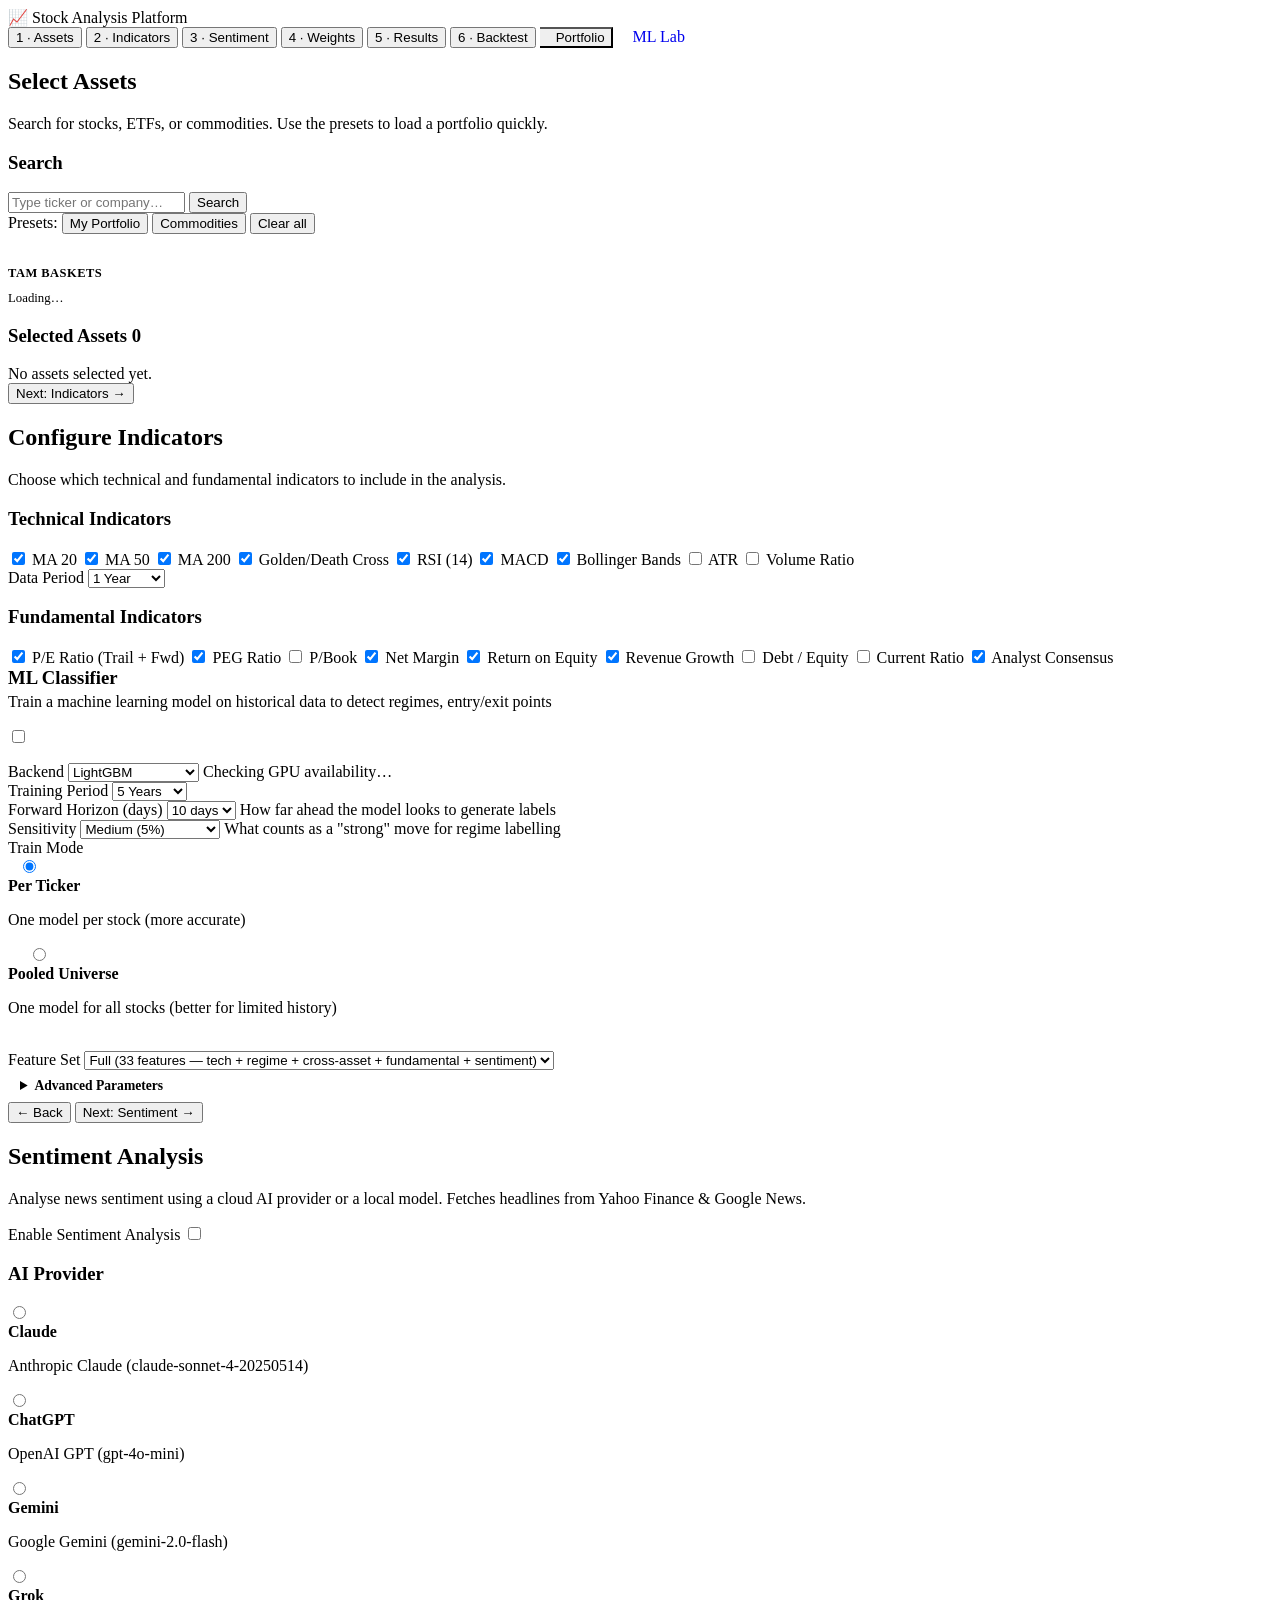
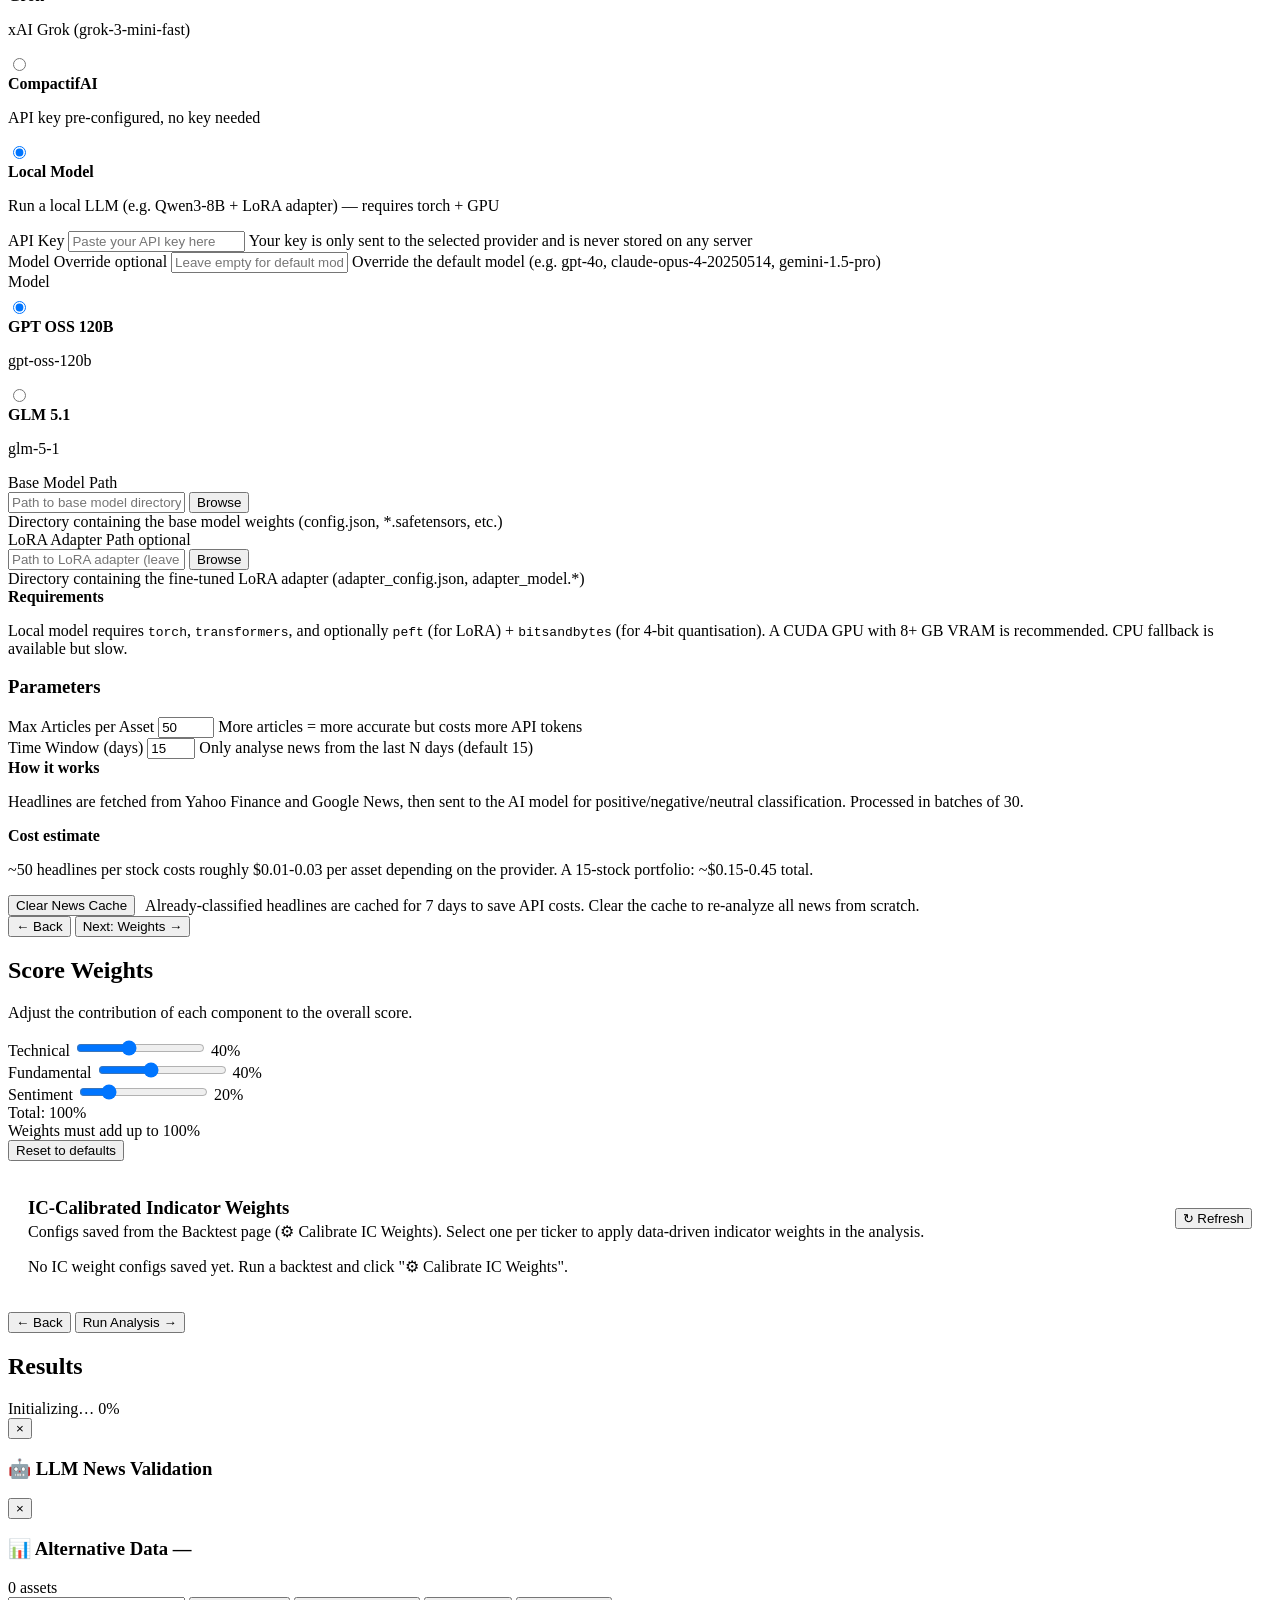
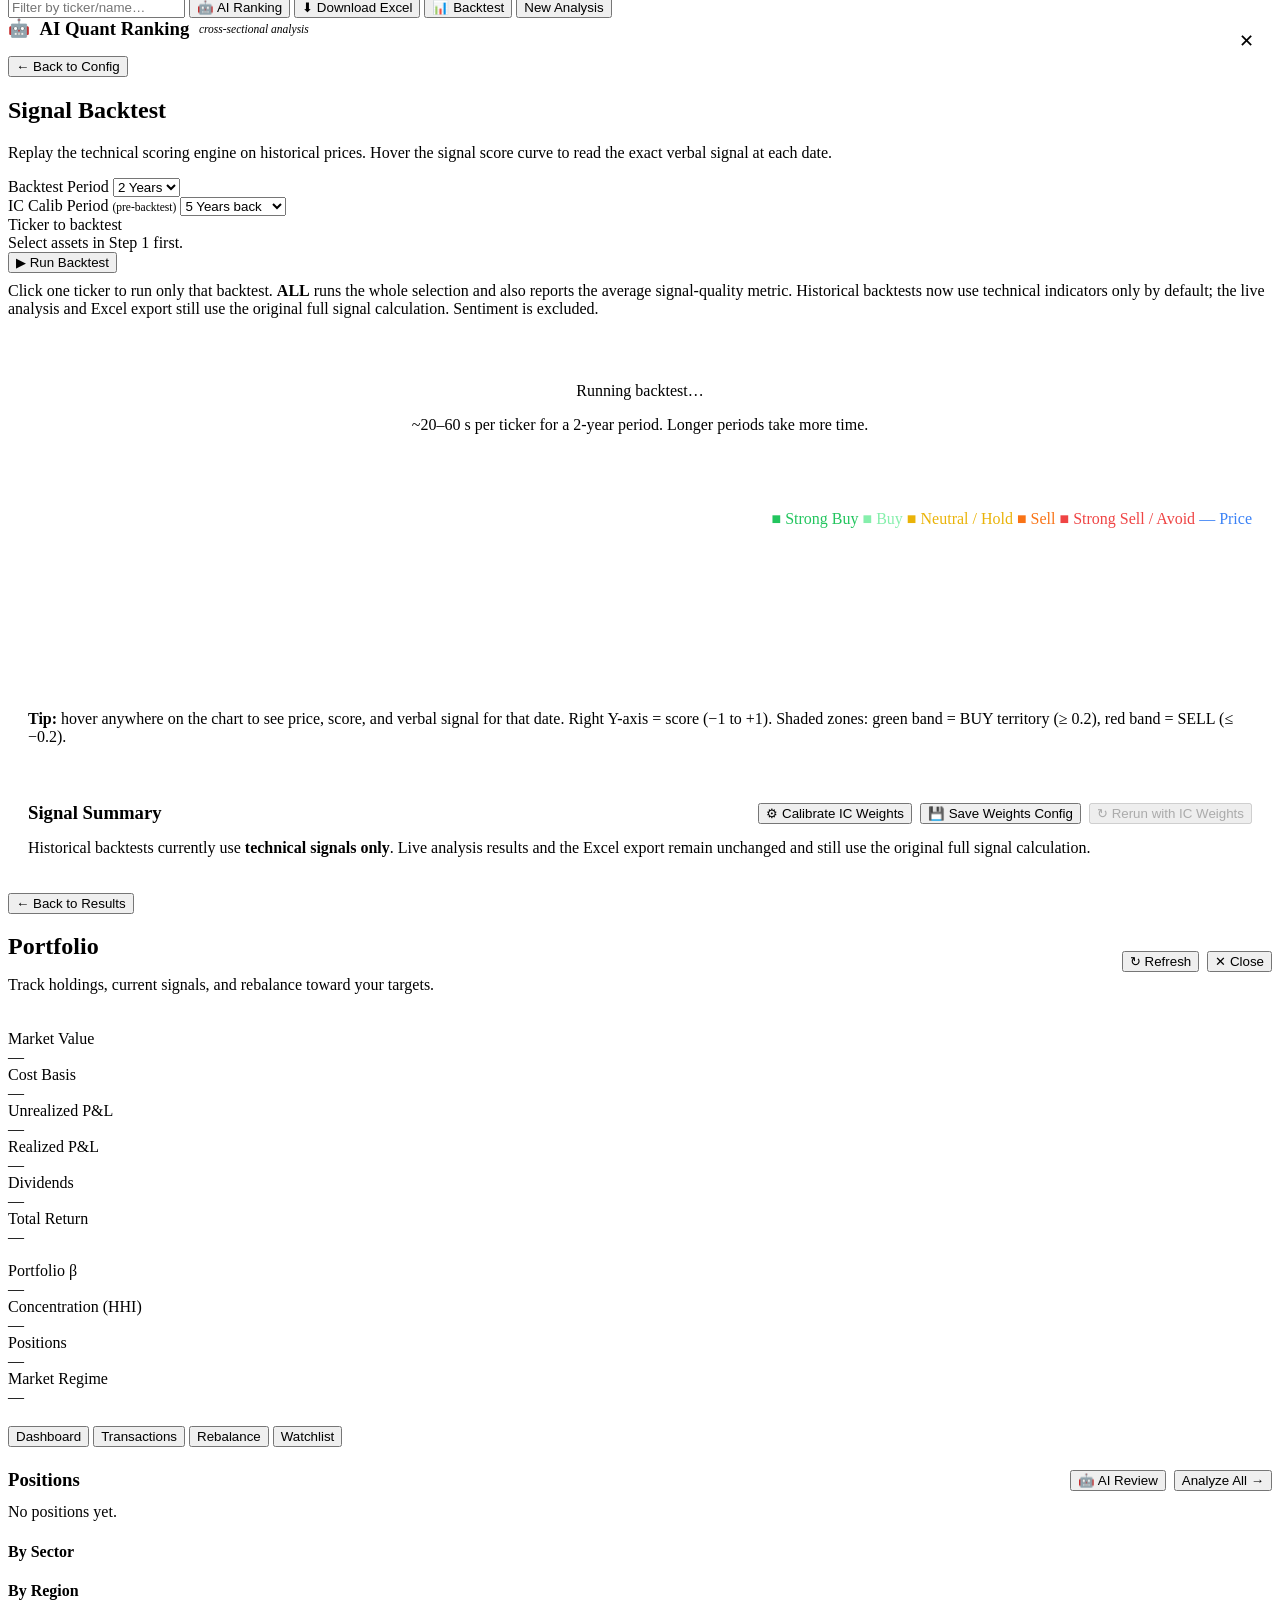
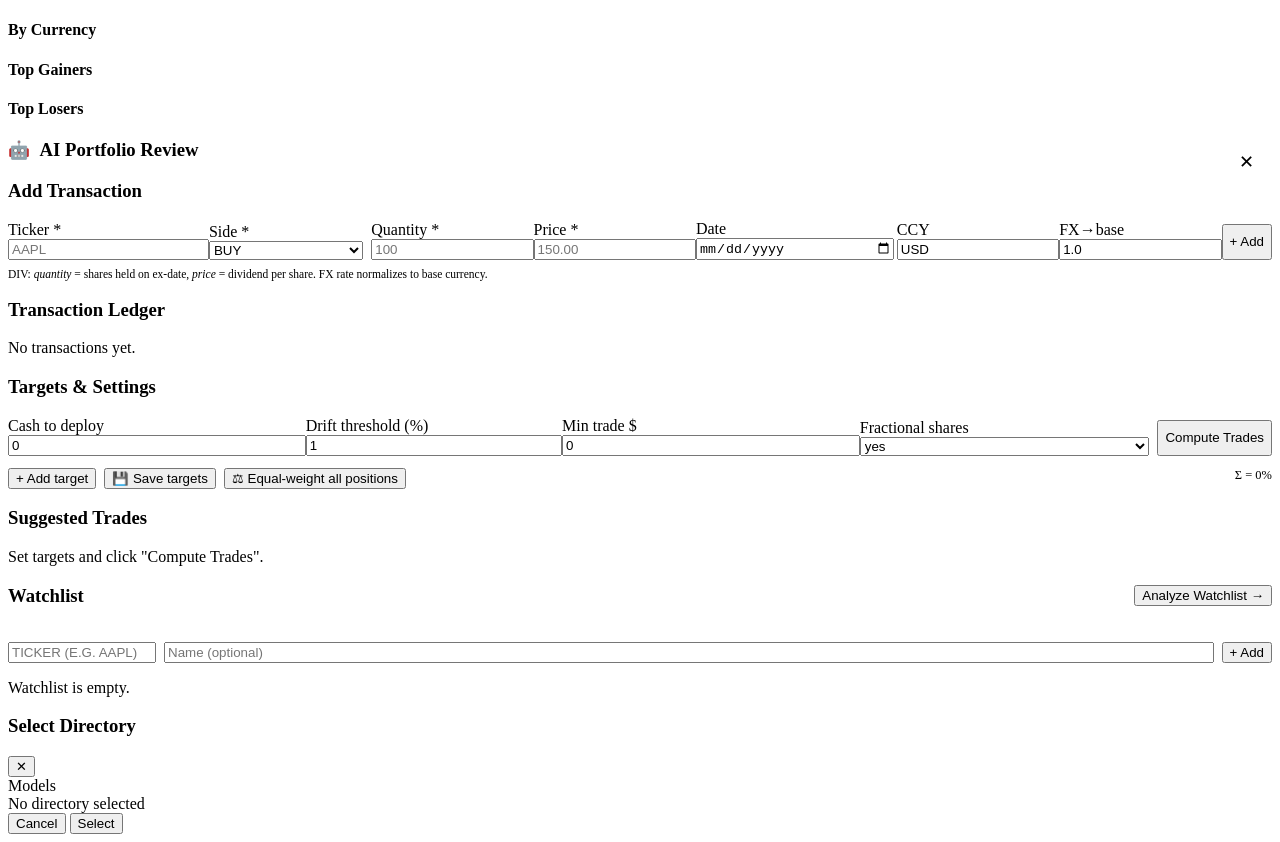
==== commit b494908e: "new" ====
--- a/frontend/index.html
+++ b/frontend/index.html
@@ -651,10 +651,10 @@
 
   <!-- ══ PORTFOLIO SECTION ════════════════════════════════════════════════ -->
   <section id="portfolioSection" class="step hidden">
-    <div style="display:flex;align-items:center;justify-content:space-between;margin-bottom:1.5rem">
+    <div style="display:flex;align-items:center;justify-content:space-between;margin-bottom:1.25rem">
       <div>
         <h2 class="step-title" style="margin-bottom:0.25rem">Portfolio</h2>
-        <p class="step-sub">Track your holdings, returns, and current signals.</p>
+        <p class="step-sub">Track holdings, current signals, and rebalance toward your targets.</p>
       </div>
       <div style="display:flex;gap:0.5rem">
         <button class="btn btn-sm" id="portfolioRefresh">↻ Refresh</button>
@@ -663,74 +663,55 @@
     </div>
 
     <!-- Summary cards -->
-    <div class="row gap-md" style="margin-bottom:1.5rem">
-      <div class="card" style="flex:1;text-align:center;padding:1rem">
-        <div style="font-size:0.72rem;color:var(--text2);text-transform:uppercase;letter-spacing:0.06em;margin-bottom:0.3rem">Market Value</div>
-        <div id="pfMarketValue" style="font-size:1.4rem;font-weight:700">—</div>
-      </div>
-      <div class="card" style="flex:1;text-align:center;padding:1rem">
-        <div style="font-size:0.72rem;color:var(--text2);text-transform:uppercase;letter-spacing:0.06em;margin-bottom:0.3rem">Cost Basis</div>
-        <div id="pfCostBasis" style="font-size:1.4rem;font-weight:700">—</div>
-      </div>
-      <div class="card" style="flex:1;text-align:center;padding:1rem">
-        <div style="font-size:0.72rem;color:var(--text2);text-transform:uppercase;letter-spacing:0.06em;margin-bottom:0.3rem">Unrealized PnL</div>
-        <div id="pfUnrealized" style="font-size:1.4rem;font-weight:700">—</div>
-      </div>
-      <div class="card" style="flex:1;text-align:center;padding:1rem">
-        <div style="font-size:0.72rem;color:var(--text2);text-transform:uppercase;letter-spacing:0.06em;margin-bottom:0.3rem">Total Return</div>
-        <div id="pfReturnPct" style="font-size:1.4rem;font-weight:700">—</div>
-      </div>
+    <div class="row gap-md" style="margin-bottom:1rem;flex-wrap:wrap">
+      <div class="card pf-card"><div class="pf-card-label">Market Value</div><div class="pf-card-value" id="pfMarketValue">—</div></div>
+      <div class="card pf-card"><div class="pf-card-label">Cost Basis</div><div class="pf-card-value" id="pfCostBasis">—</div></div>
+      <div class="card pf-card"><div class="pf-card-label">Unrealized P&amp;L</div><div class="pf-card-value" id="pfUnrealized">—</div></div>
+      <div class="card pf-card"><div class="pf-card-label">Realized P&amp;L</div><div class="pf-card-value" id="pfRealized">—</div></div>
+      <div class="card pf-card"><div class="pf-card-label">Dividends</div><div class="pf-card-value" id="pfDividends">—</div></div>
+      <div class="card pf-card"><div class="pf-card-label">Total Return</div><div class="pf-card-value" id="pfReturnPct">—</div></div>
+    </div>
+    <div class="row gap-md" style="margin-bottom:1.25rem;flex-wrap:wrap">
+      <div class="card pf-card"><div class="pf-card-label">Portfolio β</div><div class="pf-card-value" id="pfBeta">—</div></div>
+      <div class="card pf-card"><div class="pf-card-label">Concentration (HHI)</div><div class="pf-card-value" id="pfHHI">—</div></div>
+      <div class="card pf-card"><div class="pf-card-label">Positions</div><div class="pf-card-value" id="pfNPositions">—</div></div>
+      <div class="card pf-card"><div class="pf-card-label">Market Regime</div><div class="pf-card-value" id="pfRegime">—</div></div>
     </div>
 
     <!-- Tabs -->
-    <div style="display:flex;gap:4px;margin-bottom:1rem">
-      <button class="btn btn-sm active" id="pfTabPositions" onclick="pfSwitchTab('positions')">My Positions</button>
-      <button class="btn btn-sm" id="pfTabWatchlist" onclick="pfSwitchTab('watchlist')">Watchlist</button>
-    </div>
-
-    <!-- Positions tab -->
-    <div id="pfPositionsPane">
-      <!-- Add position form -->
-      <div class="card" style="margin-bottom:1rem">
-        <h3 class="card-title">Add Position</h3>
-        <div style="display:grid;grid-template-columns:1.2fr 1fr 1fr 1.2fr 2fr auto;gap:0.5rem;align-items:end">
-          <div>
-            <label style="font-size:0.72rem;color:var(--text2);display:block;margin-bottom:0.2rem">Ticker *</label>
-            <input id="pfPosTicker" class="input" type="text" placeholder="AAPL" style="text-transform:uppercase;width:100%" />
-          </div>
-          <div>
-            <label style="font-size:0.72rem;color:var(--text2);display:block;margin-bottom:0.2rem">Quantity *</label>
-            <input id="pfPosQty" class="input" type="number" step="any" min="0" placeholder="100" style="width:100%" />
-          </div>
-          <div>
-            <label style="font-size:0.72rem;color:var(--text2);display:block;margin-bottom:0.2rem">Buy Price *</label>
-            <input id="pfPosPrice" class="input" type="number" step="any" min="0" placeholder="150.00" style="width:100%" />
-          </div>
-          <div>
-            <label style="font-size:0.72rem;color:var(--text2);display:block;margin-bottom:0.2rem">Buy Date</label>
-            <input id="pfPosDate" class="input" type="date" style="width:100%" />
-          </div>
-          <div>
-            <label style="font-size:0.72rem;color:var(--text2);display:block;margin-bottom:0.2rem">Notes</label>
-            <input id="pfPosNotes" class="input" type="text" placeholder="optional" style="width:100%" />
-          </div>
-          <button class="btn btn-sm btn-primary" id="pfPosAdd" style="height:36px">+ Add</button>
-        </div>
-      </div>
-
-      <!-- Positions table -->
+    <div style="display:flex;gap:4px;margin-bottom:1rem;border-bottom:1px solid var(--border);padding-bottom:6px">
+      <button class="btn btn-sm active" id="pfTabDashboard"    onclick="pfSwitchTab('dashboard')">Dashboard</button>
+      <button class="btn btn-sm"        id="pfTabTransactions" onclick="pfSwitchTab('transactions')">Transactions</button>
+      <button class="btn btn-sm"        id="pfTabRebalance"    onclick="pfSwitchTab('rebalance')">Rebalance</button>
+      <button class="btn btn-sm"        id="pfTabWatchlist"    onclick="pfSwitchTab('watchlist')">Watchlist</button>
+    </div>
+
+    <!-- DASHBOARD tab -->
+    <div id="pfDashboardPane">
+      <!-- Positions w/ signals -->
       <div class="card">
-        <div style="display:flex;align-items:center;justify-content:space-between;margin-bottom:1rem">
-          <h3 class="card-title">My Positions</h3>
+        <div style="display:flex;align-items:center;justify-content:space-between;margin-bottom:0.75rem">
+          <h3 class="card-title" style="margin:0">Positions</h3>
           <div style="display:flex;gap:0.5rem">
             <button class="btn btn-sm btn-outline" id="pfAiReviewBtn" title="AI portfolio manager review">🤖 AI Review</button>
             <button class="btn btn-sm btn-primary" id="pfAnalyzePositions">Analyze All →</button>
           </div>
         </div>
-        <div id="pfPositionsTable" style="overflow-x:auto"><div class="empty-state">No positions yet. Add one above to start tracking.</div></div>
-      </div>
-
-      <!-- AI Portfolio Review panel -->
+        <div id="pfPositionsTable" style="overflow-x:auto"><div class="empty-state">No positions yet.</div></div>
+      </div>
+
+      <!-- Breakdowns + contributors -->
+      <div class="row gap-md" style="margin-top:1rem;flex-wrap:wrap">
+        <div class="card pf-bd"><h4 class="card-title">By Sector</h4><div id="pfSectors" class="pf-bd-list"></div></div>
+        <div class="card pf-bd"><h4 class="card-title">By Region</h4><div id="pfRegions" class="pf-bd-list"></div></div>
+        <div class="card pf-bd"><h4 class="card-title">By Currency</h4><div id="pfCurrencies" class="pf-bd-list"></div></div>
+      </div>
+      <div class="row gap-md" style="margin-top:1rem;flex-wrap:wrap">
+        <div class="card pf-bd"><h4 class="card-title">Top Gainers</h4><div id="pfTopGainers" class="pf-bd-list"></div></div>
+        <div class="card pf-bd"><h4 class="card-title">Top Losers</h4><div id="pfTopLosers" class="pf-bd-list"></div></div>
+      </div>
+
+      <!-- AI Portfolio Review -->
       <div id="pfAiReviewPanel" class="hidden" style="margin-top:1rem">
         <div class="card" style="border:1px solid var(--accent);position:relative">
           <button onclick="closePfAiReview()" style="position:absolute;top:0.75rem;right:0.75rem;background:none;border:none;color:var(--text2);font-size:1.1rem;cursor:pointer">✕</button>
@@ -743,7 +724,73 @@
       </div>
     </div>
 
-    <!-- Watchlist tab -->
+    <!-- TRANSACTIONS tab -->
+    <div id="pfTransactionsPane" class="hidden">
+      <div class="card" style="margin-bottom:1rem">
+        <h3 class="card-title">Add Transaction</h3>
+        <div style="display:grid;grid-template-columns:1fr 0.8fr 0.8fr 0.8fr 1fr 0.8fr 0.8fr auto;gap:0.5rem;align-items:end">
+          <div><label class="pf-lbl">Ticker *</label>
+            <input id="pfTxTicker" class="input" type="text" placeholder="AAPL" style="text-transform:uppercase;width:100%" /></div>
+          <div><label class="pf-lbl">Side *</label>
+            <select id="pfTxSide" class="input" style="width:100%">
+              <option value="BUY">BUY</option>
+              <option value="SELL">SELL</option>
+              <option value="DIV">DIV</option>
+            </select></div>
+          <div><label class="pf-lbl">Quantity *</label>
+            <input id="pfTxQty" class="input" type="number" step="any" min="0" placeholder="100" style="width:100%" /></div>
+          <div><label class="pf-lbl">Price *</label>
+            <input id="pfTxPrice" class="input" type="number" step="any" min="0" placeholder="150.00" style="width:100%" /></div>
+          <div><label class="pf-lbl">Date</label>
+            <input id="pfTxDate" class="input" type="date" style="width:100%" /></div>
+          <div><label class="pf-lbl">CCY</label>
+            <input id="pfTxCurrency" class="input" type="text" value="USD" maxlength="6" style="text-transform:uppercase;width:100%" /></div>
+          <div><label class="pf-lbl">FX→base</label>
+            <input id="pfTxFxRate" class="input" type="number" step="any" value="1.0" style="width:100%" /></div>
+          <button class="btn btn-sm btn-primary" id="pfTxAdd" style="height:36px">+ Add</button>
+        </div>
+        <div style="margin-top:0.5rem;color:var(--text2);font-size:0.72rem">
+          DIV: <em>quantity</em> = shares held on ex-date, <em>price</em> = dividend per share. FX rate normalizes to base currency.
+        </div>
+      </div>
+      <div class="card">
+        <h3 class="card-title">Transaction Ledger</h3>
+        <div id="pfTxTable" style="overflow-x:auto"><div class="empty-state">No transactions yet.</div></div>
+      </div>
+    </div>
+
+    <!-- REBALANCE tab -->
+    <div id="pfRebalancePane" class="hidden">
+      <div class="card" style="margin-bottom:1rem">
+        <h3 class="card-title">Targets &amp; Settings</h3>
+        <div style="display:grid;grid-template-columns:0.7fr 0.6fr 0.7fr 0.7fr auto;gap:0.5rem;align-items:end;margin-bottom:0.5rem">
+          <div><label class="pf-lbl">Cash to deploy</label>
+            <input id="pfRbCash" class="input" type="number" step="any" value="0" style="width:100%" /></div>
+          <div><label class="pf-lbl">Drift threshold (%)</label>
+            <input id="pfRbDrift" class="input" type="number" step="any" value="1" style="width:100%" /></div>
+          <div><label class="pf-lbl">Min trade $</label>
+            <input id="pfRbMinTrade" class="input" type="number" step="any" value="0" style="width:100%" /></div>
+          <div><label class="pf-lbl">Fractional shares</label>
+            <select id="pfRbFractional" class="input" style="width:100%">
+              <option value="1">yes</option><option value="0">no</option>
+            </select></div>
+          <button class="btn btn-sm btn-primary" id="pfRbCompute" style="height:36px">Compute Trades</button>
+        </div>
+        <div id="pfRbTargetsEditor"></div>
+        <div style="display:flex;gap:0.5rem;margin-top:0.75rem">
+          <button class="btn btn-sm" id="pfRbAddTarget">+ Add target</button>
+          <button class="btn btn-sm btn-outline" id="pfRbSaveTargets">💾 Save targets</button>
+          <button class="btn btn-sm btn-outline" id="pfRbEqualWeight">⚖ Equal-weight all positions</button>
+          <span id="pfRbTargetSum" style="margin-left:auto;color:var(--text2);font-size:0.78rem">Σ = 0%</span>
+        </div>
+      </div>
+      <div class="card">
+        <h3 class="card-title">Suggested Trades</h3>
+        <div id="pfRbResult"><div class="empty-state">Set targets and click "Compute Trades".</div></div>
+      </div>
+    </div>
+
+    <!-- WATCHLIST tab -->
     <div id="pfWatchlistPane" class="hidden">
       <div class="card">
         <div style="display:flex;align-items:center;justify-content:space-between;margin-bottom:1rem">
@@ -792,6 +839,7 @@
   </div>
 
   <script src="/js/app.js"></script>
+  <script src="/js/portfolio.js"></script>
 
 </body>
 </html>
